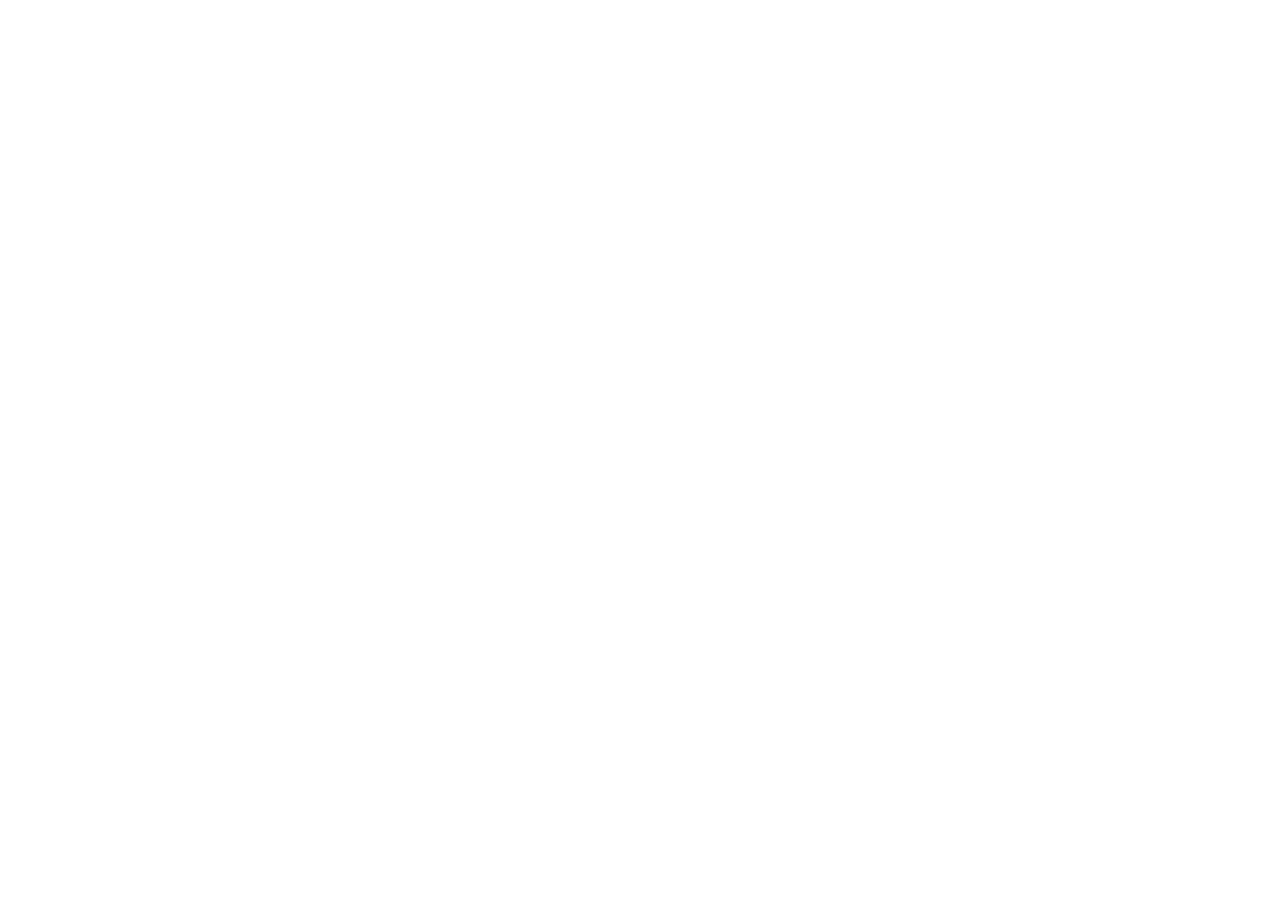
==== info.html @ 932b37b2 "Adicionando los archivos html de la práctica" ====
<!DOCTYPE html>
<html lang="en">
<head>
    <meta charset="UTF-8">
    <meta name="viewport" content="width=device-width, initial-scale=1.0">
    <meta http-equiv="X-UA-Compatible" content="ie=edge">
    <title>Document</title>
</head>
<body>
    
</body>
</html>
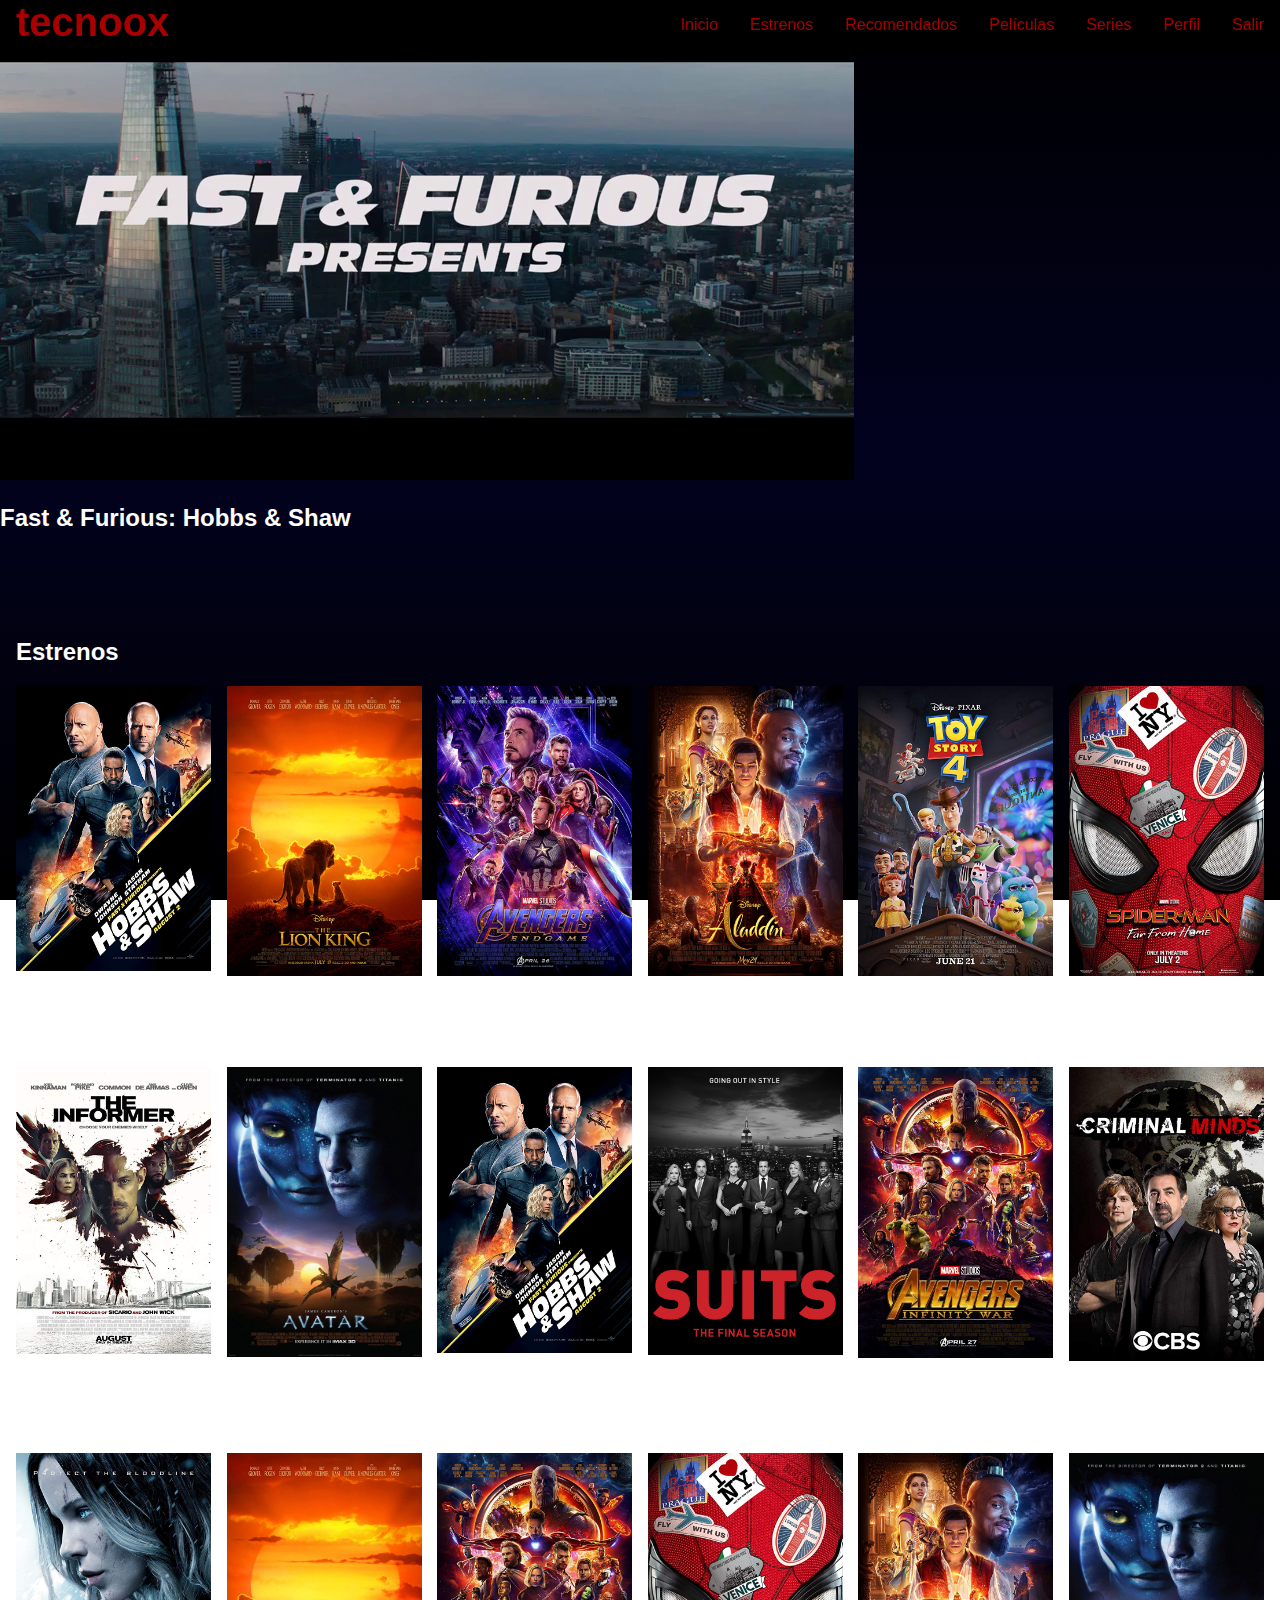
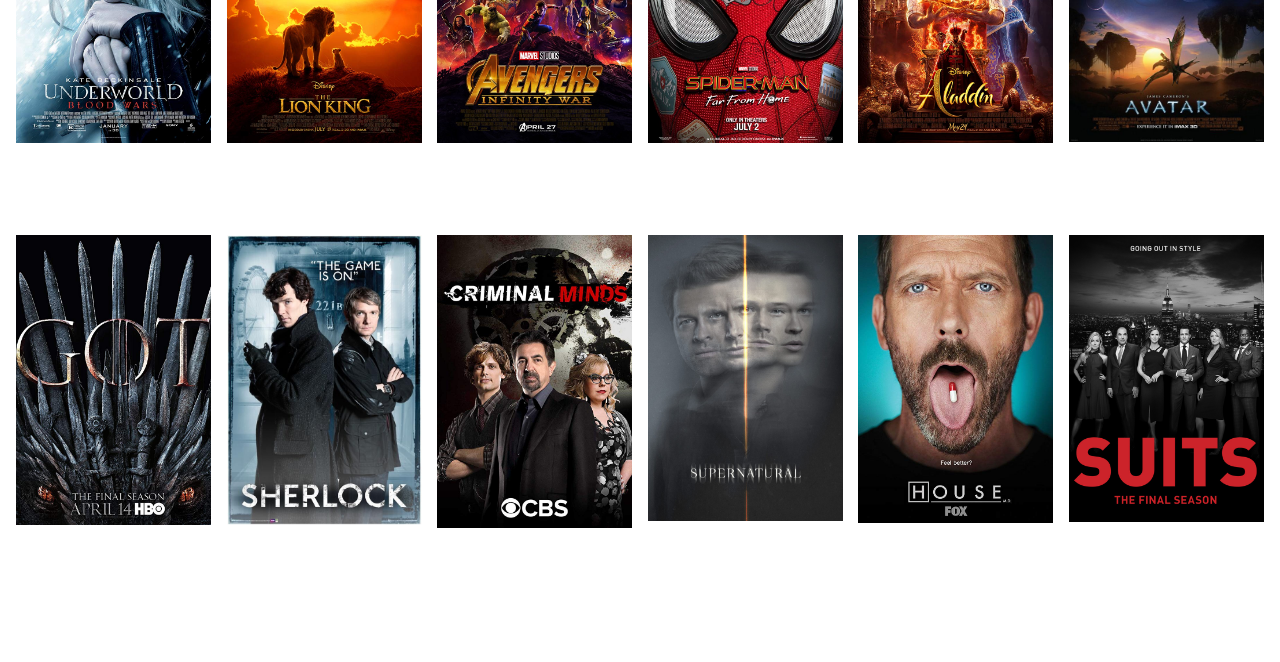
==== commit 3b228a1e: "Información" ====
--- a/info.html
+++ b/info.html
@@ -1,12 +1,697 @@
 <!DOCTYPE html>
 <html lang="en">
-<head>
-    <meta charset="UTF-8">
-    <meta name="viewport" content="width=device-width, initial-scale=1.0">
-    <meta http-equiv="X-UA-Compatible" content="ie=edge">
-    <title>Document</title>
-</head>
-<body>
-    
-</body>
-</html>+  <head>
+    <meta charset="UTF-8" />
+    <meta name="viewport" content="width=device-width, initial-scale=1.0" />
+    <meta http-equiv="X-UA-Compatible" content="ie=edge" />
+    <title>tecnoox</title>
+    <link rel="shortcut icon" href="/imgs/logo-icon.png" />
+    <link rel="stylesheet" href="/css/flaticon.css" />
+    <link rel="stylesheet" href="/css/styles.css" />
+    <link rel="stylesheet" href="css/footer.css" />
+    <link rel="stylesheet" href="css/portal.css" />
+    <link rel="stylesheet" href="css/navbar.css" />
+    <link rel="stylesheet" href="css/info.css" />
+  </head>
+  <body>
+    <div class="info-container">
+      <nav class="navbar">
+        <div class="header-logo">
+          <h1>tecnoox</h1>
+        </div>
+        <ul class="menu-list">
+          <li class="menu-item"><a href="portal.html#inicio">Inicio</a></li>
+          <li class="menu-item"><a href="portal.html#estrenos">Estrenos</a></li>
+          <li class="menu-item">
+            <a href="portal.html#recomendados">Recomendados</a>
+          </li>
+          <li class="menu-item">
+            <a href="portal.html#peliculas">Películas</a>
+          </li>
+          <li class="menu-item"><a href="portal.html#series">Series</a></li>
+          <li class="menu-item"><a href="portal.html#">Perfil</a></li>
+          <li class="menu-item"><a href="index.html">Salir</a></li>
+        </ul>
+      </nav>
+      <header class="info-header" id="inicio">
+        <div class="header-video">
+          <video
+            class="video-background"
+            poster="imgs/video/vlcsnap-2019-07-31-22h33m40s110.png"
+            autoplay
+            muted
+            loop
+          >
+            <source
+              src="videos/Fast & Furious Presents Hobbs & Shaw (2019) - IMDb.mp4"
+              type="video/mp4"
+            />
+            <img
+              src="imgs/video/vlcsnap-2019-07-31-22h33m40s110.png"
+              alt="Video no soportado"
+            />
+            Su navegador no soporta contenido multimedia.
+          </video>
+        </div>
+        <div class="detail-info">
+          <h2 itemprop="name">Fast & Furious: Hobbs & Shaw</h2>
+          <div class="info">
+            <div class="info-year">2019</div>
+            <div class="info-rating">8.5/10</div>
+            <div class="info-people">+16</div>
+            <div class="casting">
+              <ul
+                itemprop="actors"
+                itemscope
+                itemtype="http://schema.org/Person"
+              >
+                <li itemprop="name">Dwayne Johnson</li>
+                <li itemprop="name">Jason Statham</li>
+                <li itemprop="name">Idris Elba</li>
+              </ul>
+            </div>
+            <div class="movie-poster">
+              <img
+                src="imgs/films/fast&furious.jpg"
+                alt="Carátula de la película"
+                itemprop="image"
+              />
+            </div>
+            <div class="actions">
+              <a href="#" class="btn-play">Ver ahora</a>
+            </div>
+          </div>
+        </div>
+      </header>
+
+      <main class="info-main" id="info-main">
+        <div class="grid-container">
+          <section class="estrenos" id="estrenos">
+            <h2 class="title-estrenos">Estrenos</h2>
+            <div class="estreno-container">
+              <div class="estreno-info">
+                <article>
+                  <a href="">
+                    <div class="img">
+                      <img
+                        src="imgs/films/fast&furious.jpg"
+                        alt="Portada Frontend Imposible"
+                      />
+                    </div>
+                    <div class="info">
+                      <div class="title">Fast & Furious: Hobbs & Shaw</div>
+                      <div class="meta">
+                        <span class="rating">6/10</span>
+                        <span class="year">2019</span>
+                      </div>
+                      <div class="sinopsis">
+                        Lawman Luke Hobbs and outcast Deckard Shaw form an
+                        unlikely alliance when a cyber-genetically enhanced
+                        villain threatens the future of humanity.
+                      </div>
+                    </div>
+                  </a>
+                </article>
+              </div>
+              <div class="estreno-info">
+                <article>
+                  <a href="">
+                    <div class="img">
+                      <img
+                        src="imgs/films/The Lion King.jpg"
+                        alt="Portada Frontend Imposible"
+                      />
+                    </div>
+                    <div class="info">
+                      <div class="title">El rey león</div>
+                      <div class="meta">
+                        <span class="rating">7.2/10</span>
+                        <span class="year">2019</span>
+                      </div>
+                      <div class="sinopsis">
+                        After the murder of his father, a young lion prince
+                        flees his kingdom only to learn the true meaning of
+                        responsibility and bravery.
+                      </div>
+                    </div>
+                  </a>
+                </article>
+              </div>
+              <div class="estreno-info">
+                <article>
+                  <a href="">
+                    <div class="img">
+                      <img
+                        src="imgs/films/Avenger End Game.jpg"
+                        alt="Portada Frontend Imposible"
+                      />
+                    </div>
+                    <div class="info">
+                      <div class="title">Frontend Imposible</div>
+                      <div class="meta">
+                        <span class="rating">4.5/5</span>
+                        <span class="year">2017</span>
+                      </div>
+                      <div class="sinopsis">
+                        In eu placerat sapien. Fusce dictum non purus vel
+                        eleifend. Sed imperdiet sem nec ex vulputate
+                        ullamcorper.
+                      </div>
+                    </div>
+                  </a>
+                </article>
+              </div>
+              <div class="estreno-info">
+                <article>
+                  <a href="">
+                    <div class="img">
+                      <img
+                        src="imgs/films/Aladdin.jpg"
+                        alt="Portada Frontend Imposible"
+                      />
+                    </div>
+                    <div class="info">
+                      <div class="title">Frontend Imposible</div>
+                      <div class="meta">
+                        <span class="rating">4.5/5</span>
+                        <span class="year">2017</span>
+                      </div>
+                      <div class="sinopsis">
+                        In eu placerat sapien. Fusce dictum non purus vel
+                        eleifend. Sed imperdiet sem nec ex vulputate
+                        ullamcorper.
+                      </div>
+                    </div>
+                  </a>
+                </article>
+              </div>
+              <div class="estreno-info">
+                <article>
+                  <a href="">
+                    <div class="img">
+                      <img
+                        src="imgs/films/Toy History.jpg"
+                        alt="Portada Frontend Imposible"
+                      />
+                    </div>
+                    <div class="info">
+                      <div class="title">Frontend Imposible</div>
+                      <div class="meta">
+                        <span class="rating">4.5/5</span>
+                        <span class="year">2017</span>
+                      </div>
+                      <div class="sinopsis">
+                        In eu placerat sapien. Fusce dictum non purus vel
+                        eleifend. Sed imperdiet sem nec ex vulputate
+                        ullamcorper.
+                      </div>
+                    </div>
+                  </a>
+                </article>
+              </div>
+              <div class="estreno-info">
+                <article>
+                  <a href="">
+                    <div class="img">
+                      <img
+                        src="imgs/films/spider-man.jpg"
+                        alt="Portada Frontend Imposible"
+                      />
+                    </div>
+                    <div class="info">
+                      <div class="title">Frontend Imposible</div>
+                      <div class="meta">
+                        <span class="rating">4.5/5</span>
+                        <span class="year">2017</span>
+                      </div>
+                      <div class="sinopsis">
+                        In eu placerat sapien. Fusce dictum non purus vel
+                        eleifend. Sed imperdiet sem nec ex vulputate
+                        ullamcorper.
+                      </div>
+                    </div>
+                  </a>
+                </article>
+              </div>
+            </div>
+          </section>
+          <section class="recomendados" id="recomendados">
+            <h2 class="title-estrenos">Recomendados</h2>
+            <div class="recomendados-container">
+              <div class="recomendados-info">
+                <article>
+                  <a href="">
+                    <div class="img">
+                      <img
+                        src="imgs/films/The informer.jpg"
+                        alt="Portada Frontend Imposible"
+                      />
+                    </div>
+                    <div class="info">
+                      <div class="title">Frontend Imposible</div>
+                      <div class="meta">
+                        <span class="rating">4.5/5</span>
+                        <span class="year">2017</span>
+                      </div>
+                      <div class="sinopsis">
+                        In eu placerat sapien. Fusce dictum non purus vel
+                        eleifend. Sed imperdiet sem nec ex vulputate
+                        ullamcorper.
+                      </div>
+                    </div>
+                  </a>
+                </article>
+              </div>
+              <div class="recomendados-info">
+                <article>
+                  <a href="">
+                    <div class="img">
+                      <img
+                        src="imgs/films/Avatar.jpg"
+                        alt="Portada Frontend Imposible"
+                      />
+                    </div>
+                    <div class="info">
+                      <div class="title">Frontend Imposible</div>
+                      <div class="meta">
+                        <span class="rating">4.5/5</span>
+                        <span class="year">2017</span>
+                      </div>
+                      <div class="sinopsis">
+                        In eu placerat sapien. Fusce dictum non purus vel
+                        eleifend. Sed imperdiet sem nec ex vulputate
+                        ullamcorper.
+                      </div>
+                    </div>
+                  </a>
+                </article>
+              </div>
+              <div class="recomendados-info">
+                <article>
+                  <a href="">
+                    <div class="img">
+                      <img
+                        src="imgs/films/fast&furious.jpg"
+                        alt="Portada Frontend Imposible"
+                      />
+                    </div>
+                    <div class="info">
+                      <div class="title">Frontend Imposible</div>
+                      <div class="meta">
+                        <span class="rating">4.5/5</span>
+                        <span class="year">2017</span>
+                      </div>
+                      <div class="sinopsis">
+                        In eu placerat sapien. Fusce dictum non purus vel
+                        eleifend. Sed imperdiet sem nec ex vulputate
+                        ullamcorper.
+                      </div>
+                    </div>
+                  </a>
+                </article>
+              </div>
+              <div class="recomendados-info">
+                <article>
+                  <a href="">
+                    <div class="img">
+                      <img
+                        src="imgs/series/Suits.jpg"
+                        alt="Portada Frontend Imposible"
+                      />
+                    </div>
+                    <div class="info">
+                      <div class="title">Frontend Imposible</div>
+                      <div class="meta">
+                        <span class="rating">4.5/5</span>
+                        <span class="year">2017</span>
+                      </div>
+                      <div class="sinopsis">
+                        In eu placerat sapien. Fusce dictum non purus vel
+                        eleifend. Sed imperdiet sem nec ex vulputate
+                        ullamcorper.
+                      </div>
+                    </div>
+                  </a>
+                </article>
+              </div>
+              <div class="recomendados-info">
+                <article>
+                  <a href="">
+                    <div class="img">
+                      <img
+                        src="imgs/films/Avengers.jpg"
+                        alt="Portada Frontend Imposible"
+                      />
+                    </div>
+                    <div class="info">
+                      <div class="title">Frontend Imposible</div>
+                      <div class="meta">
+                        <span class="rating">4.5/5</span>
+                        <span class="year">2017</span>
+                      </div>
+                      <div class="sinopsis">
+                        In eu placerat sapien. Fusce dictum non purus vel
+                        eleifend. Sed imperdiet sem nec ex vulputate
+                        ullamcorper.
+                      </div>
+                    </div>
+                  </a>
+                </article>
+              </div>
+              <div class="recomendados-info">
+                <article>
+                  <a href="">
+                    <div class="img">
+                      <img
+                        src="imgs/series/Criminal minds.jpg"
+                        alt="Portada Frontend Imposible"
+                      />
+                    </div>
+                    <div class="info">
+                      <div class="title">Frontend Imposible</div>
+                      <div class="meta">
+                        <span class="rating">4.5/5</span>
+                        <span class="year">2017</span>
+                      </div>
+                      <div class="sinopsis">
+                        In eu placerat sapien. Fusce dictum non purus vel
+                        eleifend. Sed imperdiet sem nec ex vulputate
+                        ullamcorper.
+                      </div>
+                    </div>
+                  </a>
+                </article>
+              </div>
+            </div>
+          </section>
+          <section class="peliculas" id="peliculas">
+            <h2 class="title-estrenos">Películas</h2>
+            <div class="peliculas-container">
+              <div class="peliculas-info">
+                <article>
+                  <a href="">
+                    <div class="img">
+                      <img
+                        src="imgs/films/Underworld.jpg"
+                        alt="Portada Frontend Imposible"
+                      />
+                    </div>
+                    <div class="info">
+                      <div class="title">Frontend Imposible</div>
+                      <div class="meta">
+                        <span class="rating">4.5/5</span>
+                        <span class="year">2017</span>
+                      </div>
+                      <div class="sinopsis">
+                        In eu placerat sapien. Fusce dictum non purus vel
+                        eleifend. Sed imperdiet sem nec ex vulputate
+                        ullamcorper.
+                      </div>
+                    </div>
+                  </a>
+                </article>
+              </div>
+              <div class="peliculas-info">
+                <article>
+                  <a href="">
+                    <div class="img">
+                      <img
+                        src="imgs/films/The Lion King.jpg"
+                        alt="Portada Frontend Imposible"
+                      />
+                    </div>
+                    <div class="info">
+                      <div class="title">Frontend Imposible</div>
+                      <div class="meta">
+                        <span class="rating">4.5/5</span>
+                        <span class="year">2017</span>
+                      </div>
+                      <div class="sinopsis">
+                        In eu placerat sapien. Fusce dictum non purus vel
+                        eleifend. Sed imperdiet sem nec ex vulputate
+                        ullamcorper.
+                      </div>
+                    </div>
+                  </a>
+                </article>
+              </div>
+              <div class="peliculas-info">
+                <article>
+                  <a href="">
+                    <div class="img">
+                      <img
+                        src="imgs/films/Avengers.jpg"
+                        alt="Portada Frontend Imposible"
+                      />
+                    </div>
+                    <div class="info">
+                      <div class="title">Frontend Imposible</div>
+                      <div class="meta">
+                        <span class="rating">4.5/5</span>
+                        <span class="year">2017</span>
+                      </div>
+                      <div class="sinopsis">
+                        In eu placerat sapien. Fusce dictum non purus vel
+                        eleifend. Sed imperdiet sem nec ex vulputate
+                        ullamcorper.
+                      </div>
+                    </div>
+                  </a>
+                </article>
+              </div>
+              <div class="peliculas-info">
+                <article>
+                  <a href="">
+                    <div class="img">
+                      <img
+                        src="imgs/films/spider-man.jpg"
+                        alt="Portada Frontend Imposible"
+                      />
+                    </div>
+                    <div class="info">
+                      <div class="title">Frontend Imposible</div>
+                      <div class="meta">
+                        <span class="rating">4.5/5</span>
+                        <span class="year">2017</span>
+                      </div>
+                      <div class="sinopsis">
+                        In eu placerat sapien. Fusce dictum non purus vel
+                        eleifend. Sed imperdiet sem nec ex vulputate
+                        ullamcorper.
+                      </div>
+                    </div>
+                  </a>
+                </article>
+              </div>
+              <div class="peliculas-info">
+                <article>
+                  <a href="">
+                    <div class="img">
+                      <img
+                        src="imgs/films/Aladdin.jpg"
+                        alt="Portada Frontend Imposible"
+                      />
+                    </div>
+                    <div class="info">
+                      <div class="title">Frontend Imposible</div>
+                      <div class="meta">
+                        <span class="rating">4.5/5</span>
+                        <span class="year">2017</span>
+                      </div>
+                      <div class="sinopsis">
+                        In eu placerat sapien. Fusce dictum non purus vel
+                        eleifend. Sed imperdiet sem nec ex vulputate
+                        ullamcorper.
+                      </div>
+                    </div>
+                  </a>
+                </article>
+              </div>
+              <div class="peliculas-info">
+                <article>
+                  <a href="">
+                    <div class="img">
+                      <img
+                        src="imgs/films/Avatar.jpg"
+                        alt="Portada Frontend Imposible"
+                      />
+                    </div>
+                    <div class="info">
+                      <div class="title">Frontend Imposible</div>
+                      <div class="meta">
+                        <span class="rating">4.5/5</span>
+                        <span class="year">2017</span>
+                      </div>
+                      <div class="sinopsis">
+                        In eu placerat sapien. Fusce dictum non purus vel
+                        eleifend. Sed imperdiet sem nec ex vulputate
+                        ullamcorper.
+                      </div>
+                    </div>
+                  </a>
+                </article>
+              </div>
+            </div>
+          </section>
+          <section class="series" id="series">
+            <h2 class="title-estrenos">Series</h2>
+            <div class="series-container">
+              <div class="series-info">
+                <article>
+                  <a href="">
+                    <div class="img">
+                      <img
+                        src="imgs/series/GOT.jpg"
+                        alt="Portada Frontend Imposible"
+                      />
+                    </div>
+                    <div class="info">
+                      <div class="title">Frontend Imposible</div>
+                      <div class="meta">
+                        <span class="rating">4.5/5</span>
+                        <span class="year">2017</span>
+                      </div>
+                      <div class="sinopsis">
+                        In eu placerat sapien. Fusce dictum non purus vel
+                        eleifend. Sed imperdiet sem nec ex vulputate
+                        ullamcorper.
+                      </div>
+                    </div>
+                  </a>
+                </article>
+              </div>
+              <div class="series-info">
+                <article>
+                  <a href="">
+                    <div class="img">
+                      <img
+                        src="imgs/series/Sherlock.jpg"
+                        alt="Portada Frontend Imposible"
+                      />
+                    </div>
+                    <div class="info">
+                      <div class="title">Frontend Imposible</div>
+                      <div class="meta">
+                        <span class="rating">4.5/5</span>
+                        <span class="year">2017</span>
+                      </div>
+                      <div class="sinopsis">
+                        In eu placerat sapien. Fusce dictum non purus vel
+                        eleifend. Sed imperdiet sem nec ex vulputate
+                        ullamcorper.
+                      </div>
+                    </div>
+                  </a>
+                </article>
+              </div>
+              <div class="series-info">
+                <article>
+                  <a href="">
+                    <div class="img">
+                      <img
+                        src="imgs/series/Criminal minds.jpg"
+                        alt="Portada Frontend Imposible"
+                      />
+                    </div>
+                    <div class="info">
+                      <div class="title">Frontend Imposible</div>
+                      <div class="meta">
+                        <span class="rating">4.5/5</span>
+                        <span class="year">2017</span>
+                      </div>
+                      <div class="sinopsis">
+                        In eu placerat sapien. Fusce dictum non purus vel
+                        eleifend. Sed imperdiet sem nec ex vulputate
+                        ullamcorper.
+                      </div>
+                    </div>
+                  </a>
+                </article>
+              </div>
+              <div class="series-info">
+                <article>
+                  <a href="">
+                    <div class="img">
+                      <img
+                        src="imgs/series/Supernatural.jpg"
+                        alt="Portada Frontend Imposible"
+                      />
+                    </div>
+                    <div class="info">
+                      <div class="title">Frontend Imposible</div>
+                      <div class="meta">
+                        <span class="rating">4.5/5</span>
+                        <span class="year">2017</span>
+                      </div>
+                      <div class="sinopsis">
+                        In eu placerat sapien. Fusce dictum non purus vel
+                        eleifend. Sed imperdiet sem nec ex vulputate
+                        ullamcorper.
+                      </div>
+                    </div>
+                  </a>
+                </article>
+              </div>
+              <div class="series-info">
+                <article>
+                  <a href="">
+                    <div class="img">
+                      <img
+                        src="imgs/series/house.jpg"
+                        alt="Portada Frontend Imposible"
+                      />
+                    </div>
+                    <div class="info">
+                      <div class="title">Frontend Imposible</div>
+                      <div class="meta">
+                        <span class="rating">4.5/5</span>
+                        <span class="year">2017</span>
+                      </div>
+                      <div class="sinopsis">
+                        In eu placerat sapien. Fusce dictum non purus vel
+                        eleifend. Sed imperdiet sem nec ex vulputate
+                        ullamcorper.
+                      </div>
+                    </div>
+                  </a>
+                </article>
+              </div>
+              <div class="series-info">
+                <article>
+                  <a href="">
+                    <div class="img">
+                      <img
+                        src="imgs/series/Suits.jpg"
+                        alt="Portada Frontend Imposible"
+                      />
+                    </div>
+                    <div class="info">
+                      <div class="title">Frontend Imposible</div>
+                      <div class="meta">
+                        <span class="rating">4.5/5</span>
+                        <span class="year">2017</span>
+                      </div>
+                      <div class="sinopsis">
+                        In eu placerat sapien. Fusce dictum non purus vel
+                        eleifend. Sed imperdiet sem nec ex vulputate
+                        ullamcorper.
+                      </div>
+                    </div>
+                  </a>
+                </article>
+              </div>
+            </div>
+          </section>
+        </div>
+      </main>
+
+      <footer class="portal-footer">
+        <ul class="footer-links">
+          <li><a href="#">Términos de las tarjetas de regalo </a></li>
+          <li><a href="#">Términos de uso</a></li>
+          <li><a href="#">Declaración de privacidad</a></li>
+        </ul>
+      </footer>
+    </div>
+  </body>
+</html>
--- a/css/flaticon.css
+++ b/css/flaticon.css
@@ -0,0 +1,35 @@
+	/*
+  	Flaticon icon font: Flaticon
+  	Creation date: 16/06/2019 20:38
+  	*/
+
+@font-face {
+  font-family: "Flaticon";
+  src: url("../fonts/Flaticon.eot");
+  src: url("../fonts/Flaticon.eot?#iefix") format("embedded-opentype"),
+       url("../fonts/Flaticon.woff2") format("woff2"),
+       url("../fonts/Flaticon.woff") format("woff"),
+       url("../fonts/Flaticon.ttf") format("truetype"),
+       url("../fonts/Flaticon.svg#Flaticon") format("svg");
+  font-weight: normal;
+  font-style: normal;
+}
+
+@media screen and (-webkit-min-device-pixel-ratio:0) {
+  @font-face {
+    font-family: "Flaticon";
+    src: url("./Flaticon.svg#Flaticon") format("svg");
+  }
+}
+
+[class^="flaticon-"]:before, [class*=" flaticon-"]:before,
+[class^="flaticon-"]:after, [class*=" flaticon-"]:after {   
+  font-family: Flaticon;
+        font-size: 20px;
+font-style: normal;
+margin-left: 20px;
+}
+
+.flaticon-facebook:before { content: "\f100"; }
+.flaticon-twitter:before { content: "\f101"; }
+.flaticon-linkedin:before { content: "\f102"; }--- a/css/styles.css
+++ b/css/styles.css
@@ -0,0 +1,43 @@
+*, *:after, *:before {
+    box-sizing: border-box;
+}
+
+:root {
+    --font-size: 16px;
+    --bg-color: #222222;
+    --id-color: rgb(168, 0, 0);
+    --text-color: white;
+    --border-radius: 5px;
+}
+
+body {
+    margin: 0;
+    padding: 0;
+    font-family: Arial, Helvetica, sans-serif;
+    font-size: var(--font-size);
+    font-weight: 400;
+    color: var(--text-color);
+    background: fixed linear-gradient(to bottom, #000000, #02021f, #000000);
+}
+
+a {
+    color: var(--id-color);
+    text-decoration: none;
+    text-decoration: 
+}
+
+a:hover{
+    text-decoration:underline; 
+}
+
+h1 {
+    text-align: center;
+    font-weight: 700;
+    font-size: 2.5rem;
+    margin: 2rem;
+    color: var(--id-color);
+}
+
+img {
+    max-width: 100%;
+}--- a/css/footer.css
+++ b/css/footer.css
@@ -0,0 +1,26 @@
+.login-footer {
+  color: var(--id-color);
+  padding: 0 1rem 0 1rem;
+}
+
+.login-footer a,
+.portal-footer a {
+  color: white;
+  text-decoration: none;
+}
+
+.link-list li {
+  margin: 0.75rem;
+}
+
+.footer-links {
+  display: flex;
+  flex: 0 1 100vh;
+  list-style: none;
+  justify-content: space-evenly;
+  padding: 0;
+}
+
+.portal-footer {
+  padding: 2rem;
+}
--- a/css/portal.css
+++ b/css/portal.css
@@ -0,0 +1,89 @@
+.portal-container {
+  display: flex;
+  flex-direction: column;
+  height: 100vh;
+}
+
+.portal-header {
+  flex: 1 1 15%;
+  display: flex;
+  justify-content: left;
+  padding: 25px;
+}
+
+.portal-main {
+  flex: 0 1 75%;
+}
+
+.portal-footer {
+  flex: 0 1 10%;
+}
+
+.grid-container {
+  display: grid;
+  grid-template-columns: 1fr;
+  grid-gap: 20px;
+  padding: 1rem;
+}
+
+.estrenos {
+  padding-top: 50px;
+}
+
+.estreno-container,
+.recomendados-container,
+.peliculas-container,
+.series-container {
+  display: grid;
+  grid-template-columns: repeat(6, 1fr);
+  grid-gap: 15px;
+}
+
+.estreno-info,
+.recomendados-info,
+.peliculas-info,
+.series-info {
+  display: flex;
+  flex-direction: column;
+  position: relative;
+  min-height: 200px;
+  width: 100%;
+  overflow: hidden;
+}
+
+.info {
+  position: absolute;
+  bottom: 0;
+  padding: 1rem;
+  background: rgba(0, 0, 0, 0.7);
+  color: white;
+}
+
+.info .title {
+  font-weight: bold;
+  font-size: 1.2rem;
+  margin-bottom: 0.4rem;
+}
+
+.info .meta {
+  display: flex;
+  justify-content: space-between;
+}
+
+.info .sinopsis {
+  margin-top: 0.4rem;
+}
+
+.info {
+  opacity: 0;
+  transition: all ease-in 0.3s;
+  transform: translateY(100%);
+}
+
+.estreno-info a:hover .info,
+.recomendados-info a:hover .info,
+.peliculas-info a:hover .info,
+.series-info a:hover .info {
+  opacity: 1;
+  transform: translateY(0%);
+}
--- a/css/navbar.css
+++ b/css/navbar.css
@@ -0,0 +1,79 @@
+.navbar{
+    background-color: rgba(0, 0, 0, 0.90);
+    width: 100%;
+    position: fixed;
+    top: 0;  
+    z-index: 1;
+    display: flex;
+}
+
+.menu-list {
+    list-style-type: none;
+    flex: 1 100%;
+    display: flex; 
+    justify-content: flex-end;
+    margin: 0;
+    padding-left: 0;
+}
+
+.menu-item > a {
+    text-decoration: none;
+    color: var(--id-color);
+    padding: 1rem;
+    display: block;
+    transition: all 300ms ease-in;
+}
+
+.navbar h1 {
+    margin: 0 0 0 1rem;
+}
+
+.menu-item > a:hover {
+    color: azure;
+    background-color: #222222;
+}
+
+.logo {
+    font-family: Arial, Helvetica, sans-serif;
+    align-self: center;
+    margin-left: 1rem;
+    flex-shrink: 0;
+    flex-grow: 1;
+    flex: 150px;
+}
+
+
+
+@media all and (max-width: 768px){
+    .navbar{
+        width: 30vh;
+    }
+
+    .menu-list {
+        display: none; 
+        flex-direction: column;
+        margin-top: 51px;
+        height: 100vh; 
+        justify-content: flex-start;
+        background-color: var(--dark-color);
+        padding-left: 0;
+    }
+
+    .menu-list a {
+        color: var(--clear-color);
+
+    }
+
+    .navbar .logo {
+        position: fixed;
+        top: 0;
+        left: 0 ;
+        width: 100%;
+        text-align: center;
+        background-color: white;
+        height: 51px;
+        line-height: 51px;
+        font-size: 1.5em;
+        margin: 0;
+    } 
+}--- a/css/info.css
+++ b/css/info.css
@@ -0,0 +1,20 @@
+/* .info-header {
+  display: flex;
+  flex-direction: column;
+}  */
+
+.background-video {
+    top: var(--header-height);
+    right: 0;
+    left: 0;
+    height: 50vh;
+    overflow: hidden;
+    width: 100%;
+    z-index: -1;
+}
+
+
+.header-video {
+  width: 100%;
+  overflow: hidden;
+}
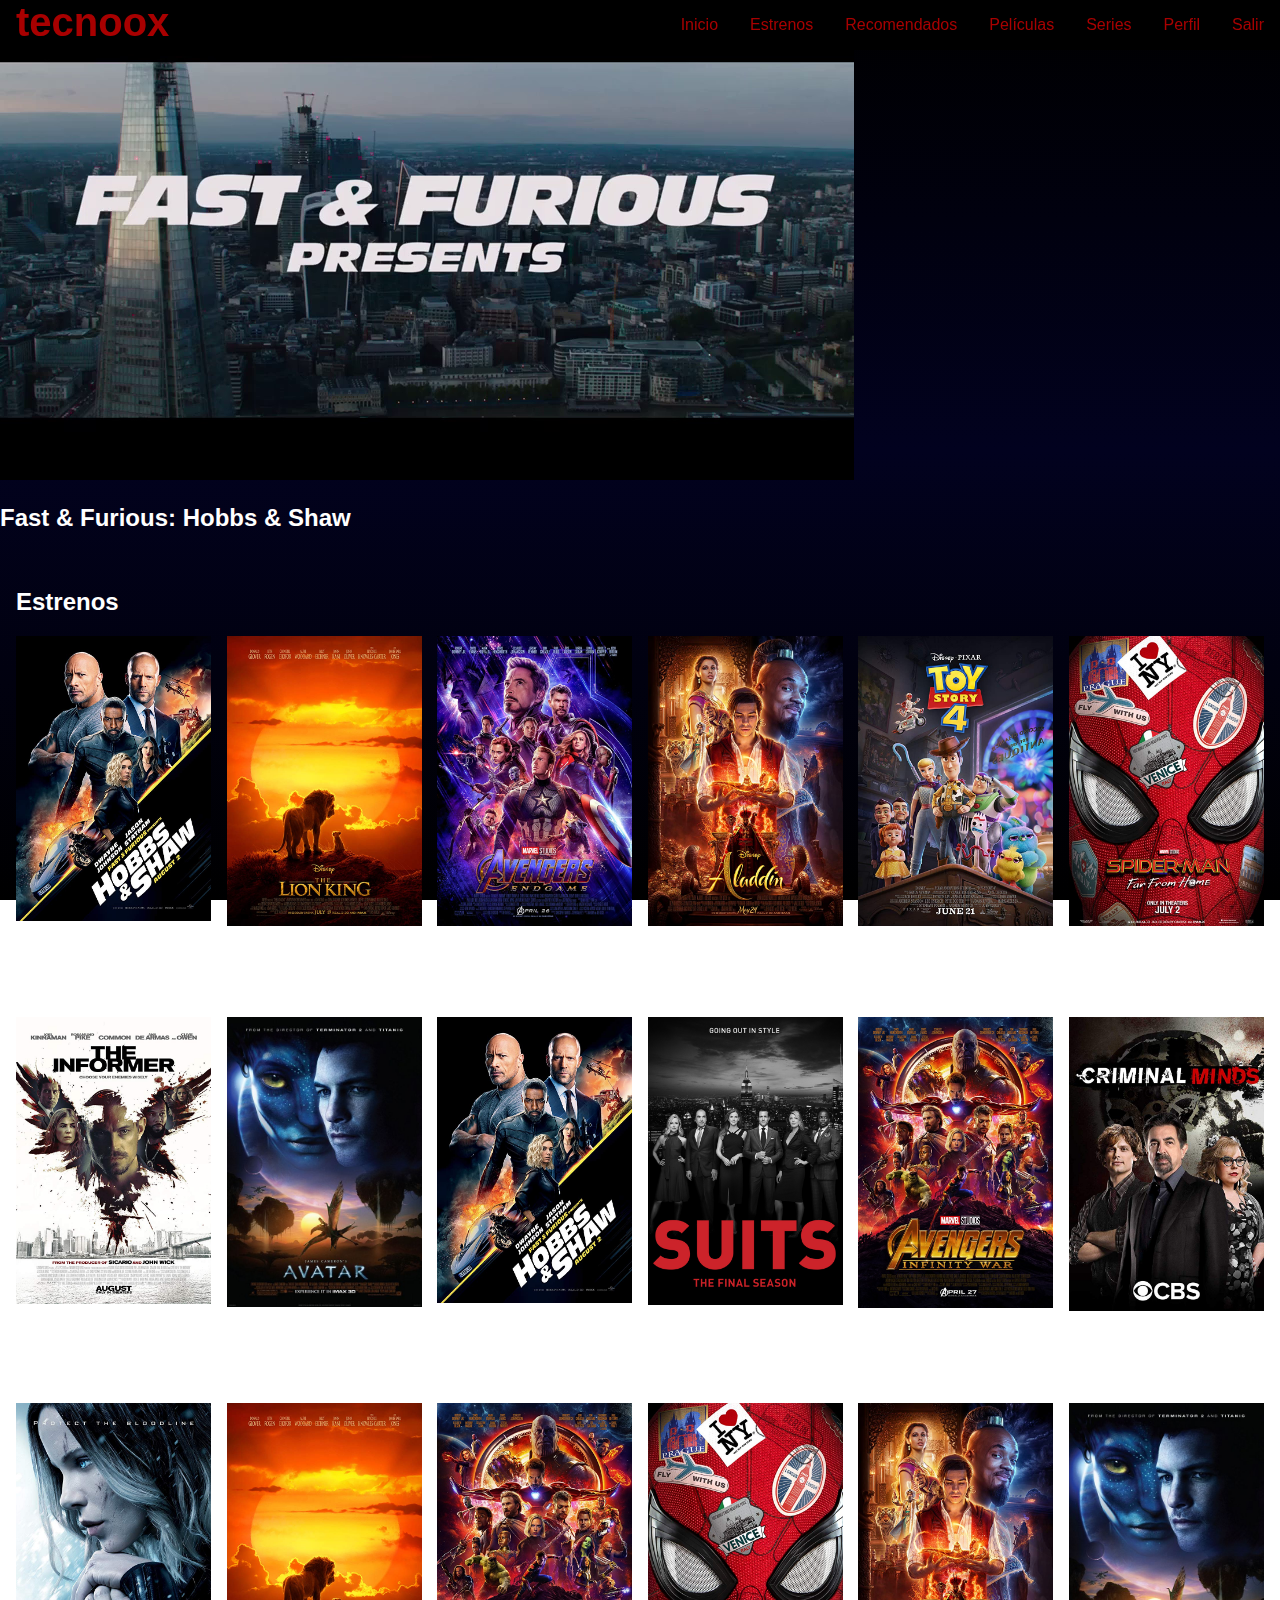
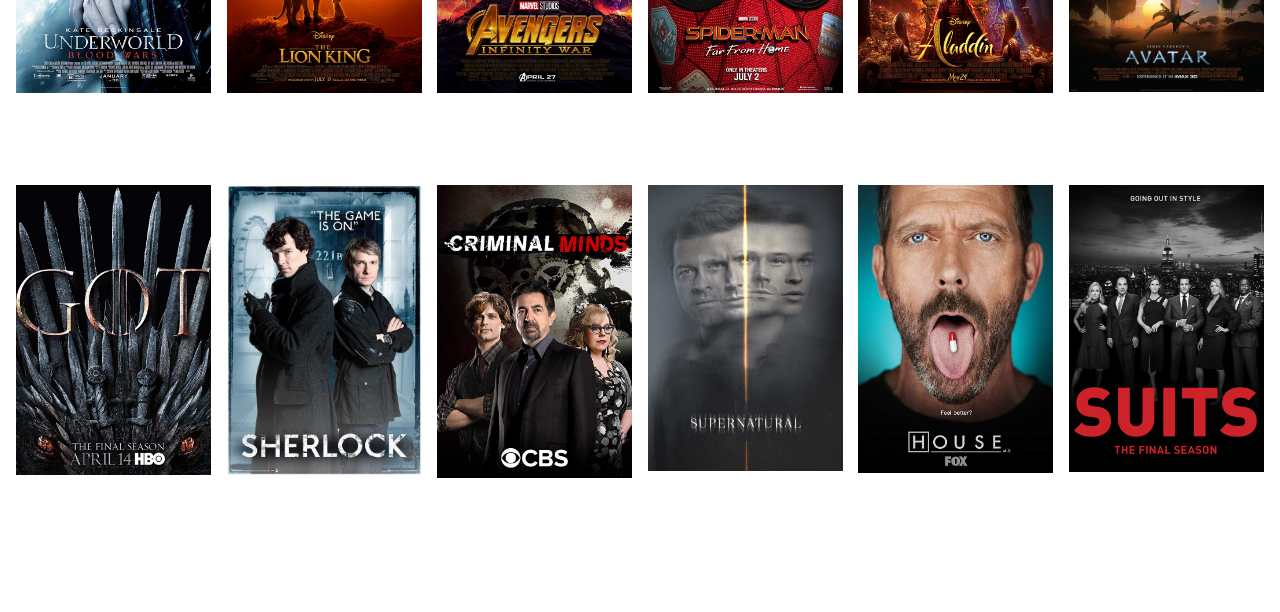
==== commit 4efcb6b0: "Actualizando los enlaces de portal y de info" ====
--- a/info.html
+++ b/info.html
@@ -20,17 +20,17 @@
           <h1>tecnoox</h1>
         </div>
         <ul class="menu-list">
-          <li class="menu-item"><a href="portal.html#inicio">Inicio</a></li>
-          <li class="menu-item"><a href="portal.html#estrenos">Estrenos</a></li>
+          <li class="menu-item"><a href="./portal.html#inicio">Inicio</a></li>
+          <li class="menu-item"><a href="./portal.html#estrenos">Estrenos</a></li>
           <li class="menu-item">
             <a href="portal.html#recomendados">Recomendados</a>
           </li>
           <li class="menu-item">
             <a href="portal.html#peliculas">Películas</a>
           </li>
-          <li class="menu-item"><a href="portal.html#series">Series</a></li>
-          <li class="menu-item"><a href="portal.html#">Perfil</a></li>
-          <li class="menu-item"><a href="index.html">Salir</a></li>
+          <li class="menu-item"><a href="./portal.html#series">Series</a></li>
+          <li class="menu-item"><a href="">Perfil</a></li>
+          <li class="menu-item"><a href="./index.html">Salir</a></li>
         </ul>
       </nav>
       <header class="info-header" id="inicio">
--- a/css/portal.css
+++ b/css/portal.css
@@ -24,10 +24,6 @@
   grid-template-columns: 1fr;
   grid-gap: 20px;
   padding: 1rem;
-}
-
-.estrenos {
-  padding-top: 50px;
 }
 
 .estreno-container,
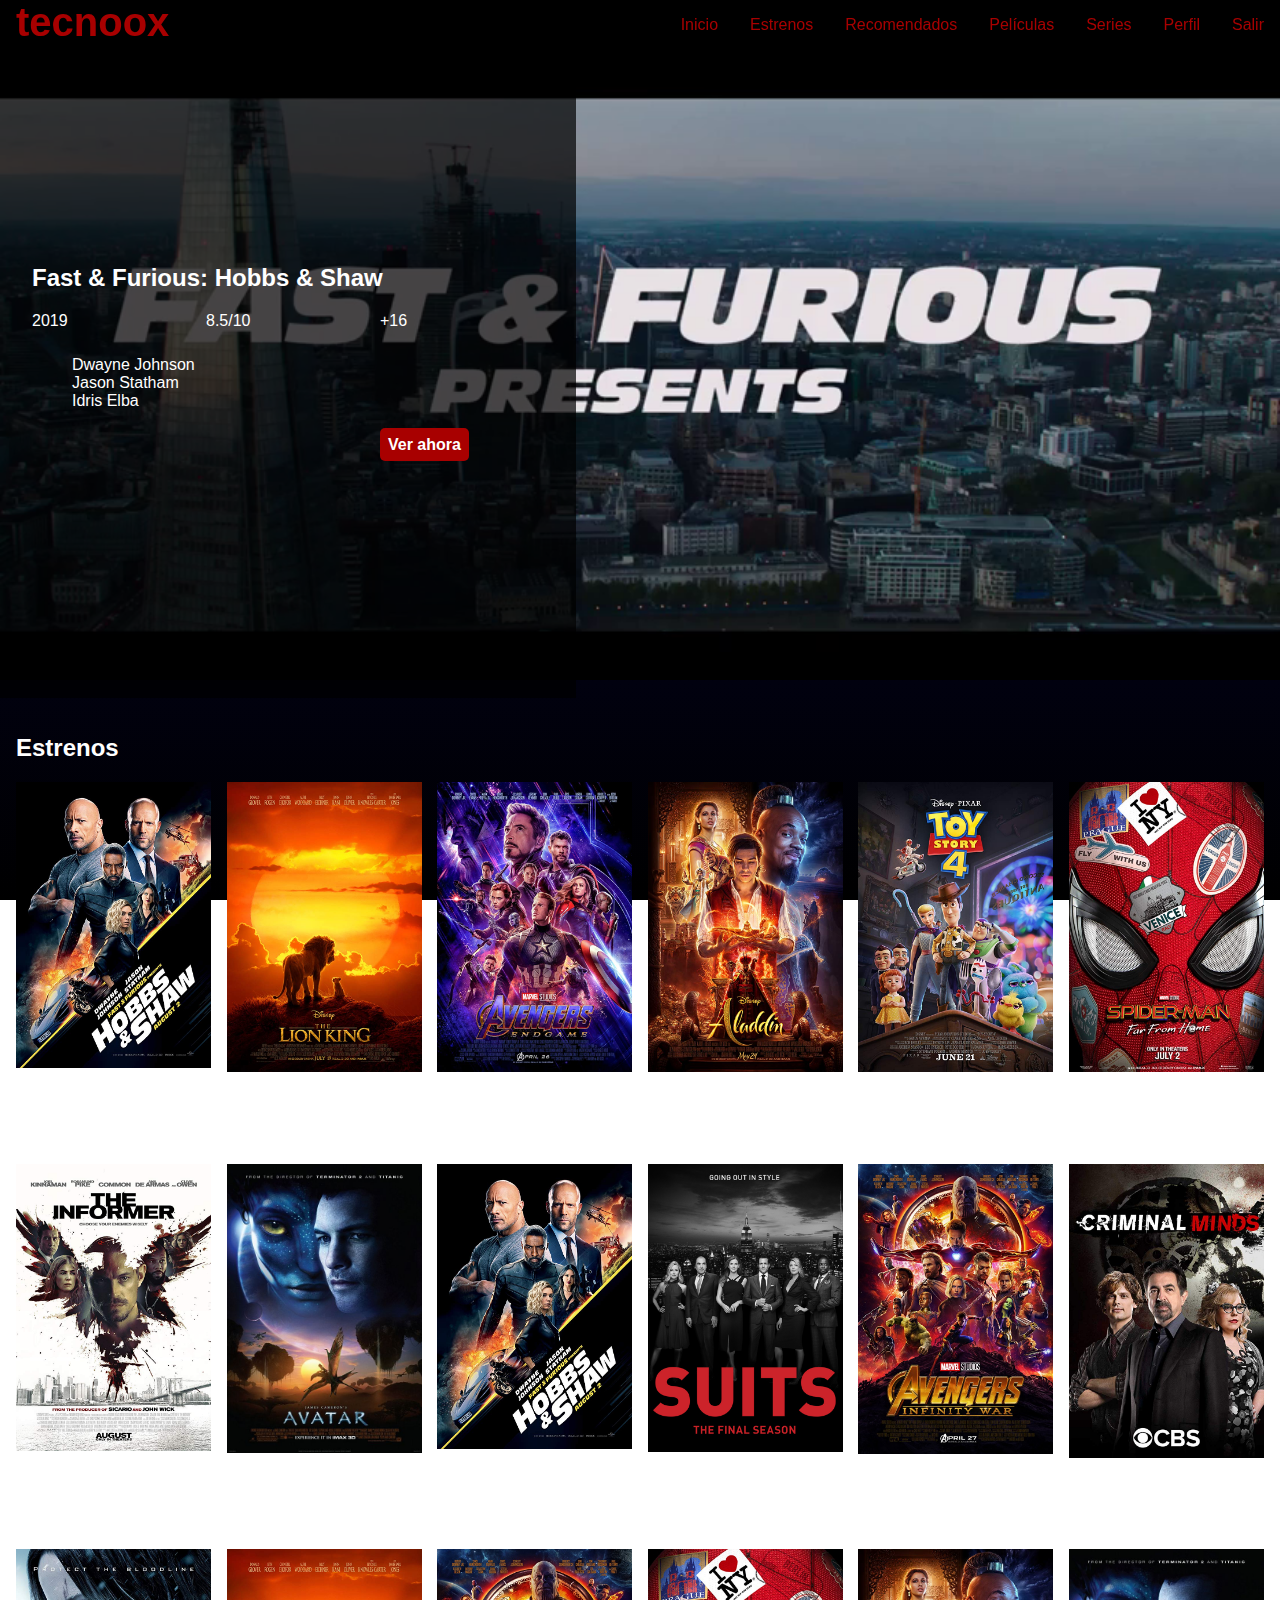
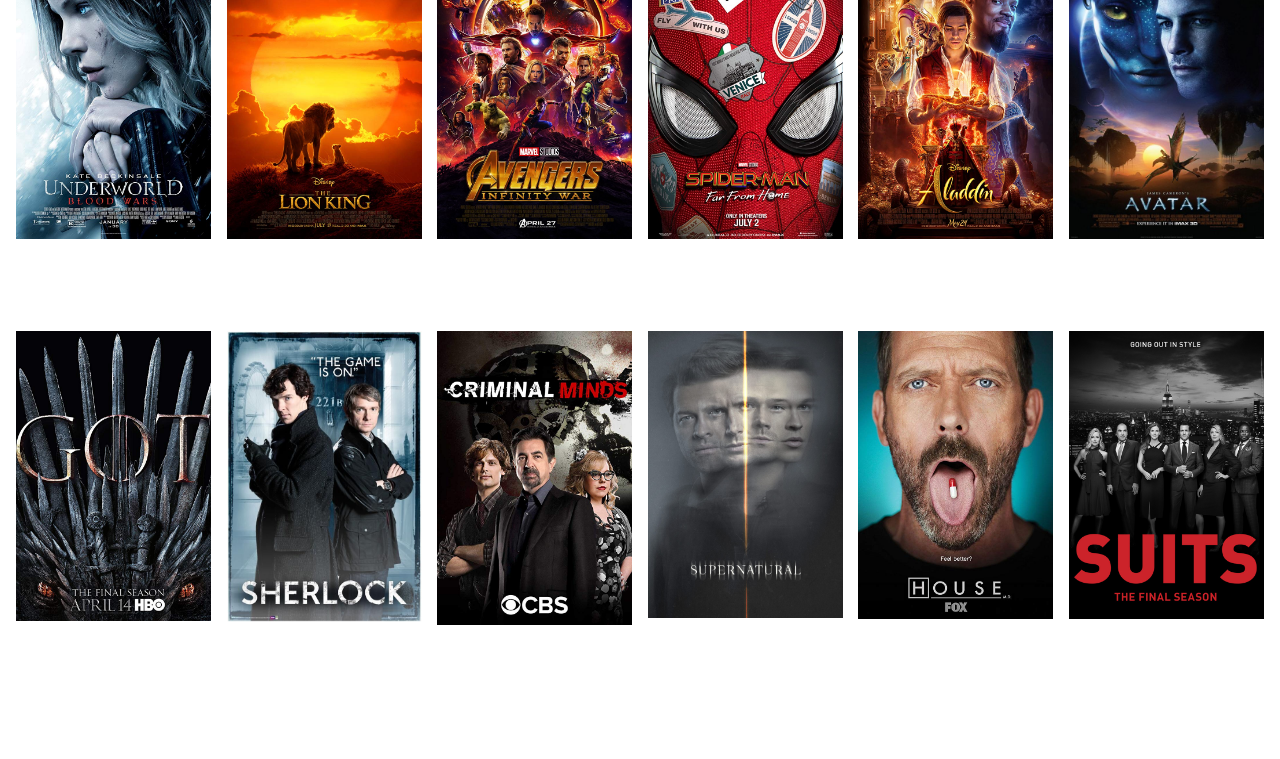
==== commit ec358f8e: "Actualización de la pagina de detalles" ====
--- a/info.html
+++ b/info.html
@@ -55,7 +55,7 @@
         </div>
         <div class="detail-info">
           <h2 itemprop="name">Fast & Furious: Hobbs & Shaw</h2>
-          <div class="info">
+          <div class="info-media">
             <div class="info-year">2019</div>
             <div class="info-rating">8.5/10</div>
             <div class="info-people">+16</div>
@@ -70,15 +70,8 @@
                 <li itemprop="name">Idris Elba</li>
               </ul>
             </div>
-            <div class="movie-poster">
-              <img
-                src="imgs/films/fast&furious.jpg"
-                alt="Carátula de la película"
-                itemprop="image"
-              />
-            </div>
             <div class="actions">
-              <a href="#" class="btn-play">Ver ahora</a>
+              <a href="#" class="btn-play" value="Iniciar sesión">Ver ahora</a>
             </div>
           </div>
         </div>
--- a/css/info.css
+++ b/css/info.css
@@ -1,20 +1,73 @@
-/* .info-header {
+.info-header {
   display: flex;
   flex-direction: column;
-}  */
+}
 
-.background-video {
-    top: var(--header-height);
+.header-video {
+    position: absolute;
+    top: 50px;
     right: 0;
     left: 0;
-    height: 50vh;
+    height: 70vh;
     overflow: hidden;
     width: 100%;
-    z-index: -1;
+    z-index: -1; 
 }
 
+.video-background {
+  position: absolute;
+  top: 50%;
+  left: 50%;
+  transform: translateX(-50%) translateY(-50%);
+  min-height: 100%;
+  min-width: 100%;
+  width: auto;
+  height: auto; 
+}
 
-.header-video {
+.detail-info {
+  padding: 0;
+  margin: 0;
+  padding: 2rem;
+  height: 77.6vh;
+  width: 64vh;
+  display: flex;
+  flex-direction: column;
+  justify-content: center;
+  background: rgba(0, 0, 0, 0.7);
+  color: white;
+}
+
+.info-media {
+  display: grid;
+  grid-template-columns: repeat(3, 1fr);
+  grid-gap: 10px;
+}
+
+.casting {
+  grid-column: 1/-1;
+  justify-content: start;
+}
+
+.casting > ul {
+  list-style: none;
+}
+
+.actions {
+  grid-column: 3;
+  grid-row: 3;
+}
+
+.actions .btn-play {
   width: 100%;
-  overflow: hidden;
+  height: 3rem;
+  padding: 0.5rem;
+  margin-top: 1rem;
+  margin-bottom: 1rem;
+  border-radius: var(--border-radius);
+  border: 0;
+  font-size: 1rem;
+  font-weight: bold;
+  color: white;
+  background: var(--id-color);
 }
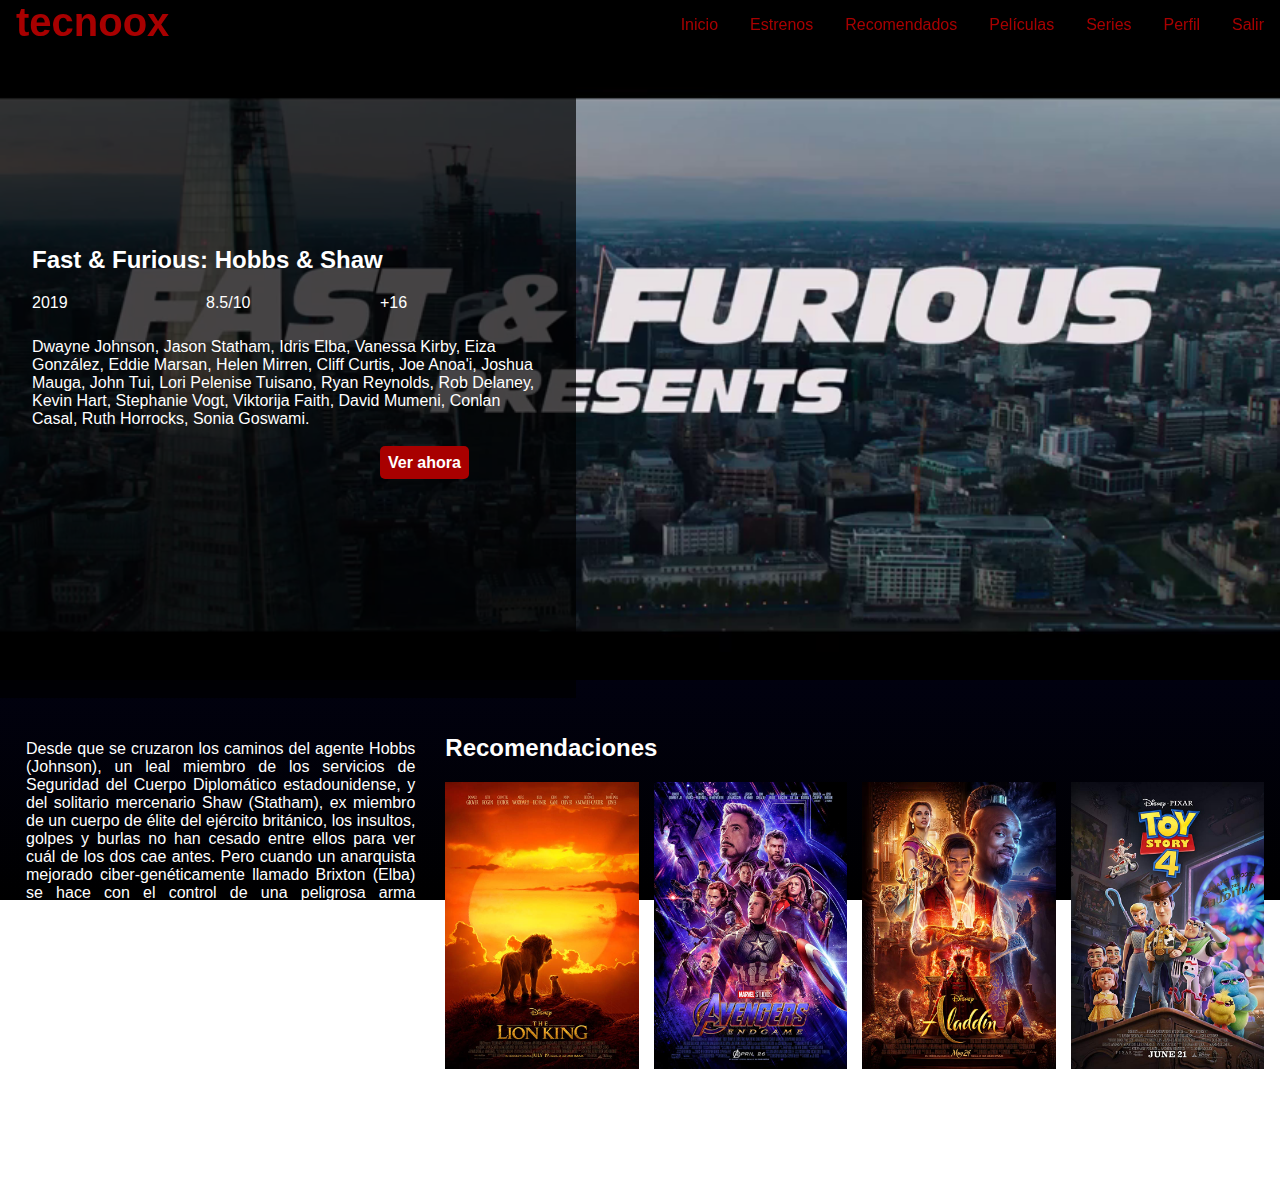
==== commit a14cd786: "Actualizacion de la info detallada" ====
--- a/info.html
+++ b/info.html
@@ -21,7 +21,9 @@
         </div>
         <ul class="menu-list">
           <li class="menu-item"><a href="./portal.html#inicio">Inicio</a></li>
-          <li class="menu-item"><a href="./portal.html#estrenos">Estrenos</a></li>
+          <li class="menu-item">
+            <a href="./portal.html#estrenos">Estrenos</a>
+          </li>
           <li class="menu-item">
             <a href="portal.html#recomendados">Recomendados</a>
           </li>
@@ -60,15 +62,13 @@
             <div class="info-rating">8.5/10</div>
             <div class="info-people">+16</div>
             <div class="casting">
-              <ul
-                itemprop="actors"
-                itemscope
-                itemtype="http://schema.org/Person"
-              >
-                <li itemprop="name">Dwayne Johnson</li>
-                <li itemprop="name">Jason Statham</li>
-                <li itemprop="name">Idris Elba</li>
-              </ul>
+              <p>
+                Dwayne Johnson, Jason Statham, Idris Elba, Vanessa Kirby, Eiza
+                González, Eddie Marsan, Helen Mirren, Cliff Curtis, Joe Anoa'i,
+                Joshua Mauga, John Tui, Lori Pelenise Tuisano, Ryan Reynolds,
+                Rob Delaney, Kevin Hart, Stephanie Vogt, Viktorija Faith, David
+                Mumeni, Conlan Casal, Ruth Horrocks, Sonia Goswami.
+              </p>
             </div>
             <div class="actions">
               <a href="#" class="btn-play" value="Iniciar sesión">Ver ahora</a>
@@ -78,34 +78,27 @@
       </header>
 
       <main class="info-main" id="info-main">
-        <div class="grid-container">
-          <section class="estrenos" id="estrenos">
-            <h2 class="title-estrenos">Estrenos</h2>
-            <div class="estreno-container">
-              <div class="estreno-info">
-                <article>
-                  <a href="">
-                    <div class="img">
-                      <img
-                        src="imgs/films/fast&furious.jpg"
-                        alt="Portada Frontend Imposible"
-                      />
-                    </div>
-                    <div class="info">
-                      <div class="title">Fast & Furious: Hobbs & Shaw</div>
-                      <div class="meta">
-                        <span class="rating">6/10</span>
-                        <span class="year">2019</span>
-                      </div>
-                      <div class="sinopsis">
-                        Lawman Luke Hobbs and outcast Deckard Shaw form an
-                        unlikely alliance when a cyber-genetically enhanced
-                        villain threatens the future of humanity.
-                      </div>
-                    </div>
-                  </a>
-                </article>
-              </div>
+        <div class="grid-containerinfo">
+          <article class="media-sinopsis" itemprop="description">
+            <p>
+              Desde que se cruzaron los caminos del agente Hobbs (Johnson), un
+              leal miembro de los servicios de Seguridad del Cuerpo Diplomático
+              estadounidense, y del solitario mercenario Shaw (Statham), ex
+              miembro de un cuerpo de élite del ejército británico, los
+              insultos, golpes y burlas no han cesado entre ellos para ver cuál
+              de los dos cae antes. Pero cuando un anarquista mejorado
+              ciber-genéticamente llamado Brixton (Elba) se hace con el control
+              de una peligrosa arma biológica, el mundo se enfrenta a una de sus
+              mayores amenazas. Cuando Shaw se entera de que además Brixton ha
+              derrotado a su hermana, una brillante e intrépida agente secreta
+              del M16 (Kirby), él y Hobbs no tendrán más remedio que dejar su
+              mortal enemistad a un lado para salvar el mundo y derrotar al
+              único hombre capaz de acabar con ellos.
+            </p>
+          </article>
+          <section class="Recomendado" id="recomendado">
+            <h2 class="title-estrenos">Recomendaciones</h2>
+            <div class="recomendado-container">
               <div class="estreno-info">
                 <article>
                   <a href="">
@@ -184,477 +177,6 @@
                     <div class="img">
                       <img
                         src="imgs/films/Toy History.jpg"
-                        alt="Portada Frontend Imposible"
-                      />
-                    </div>
-                    <div class="info">
-                      <div class="title">Frontend Imposible</div>
-                      <div class="meta">
-                        <span class="rating">4.5/5</span>
-                        <span class="year">2017</span>
-                      </div>
-                      <div class="sinopsis">
-                        In eu placerat sapien. Fusce dictum non purus vel
-                        eleifend. Sed imperdiet sem nec ex vulputate
-                        ullamcorper.
-                      </div>
-                    </div>
-                  </a>
-                </article>
-              </div>
-              <div class="estreno-info">
-                <article>
-                  <a href="">
-                    <div class="img">
-                      <img
-                        src="imgs/films/spider-man.jpg"
-                        alt="Portada Frontend Imposible"
-                      />
-                    </div>
-                    <div class="info">
-                      <div class="title">Frontend Imposible</div>
-                      <div class="meta">
-                        <span class="rating">4.5/5</span>
-                        <span class="year">2017</span>
-                      </div>
-                      <div class="sinopsis">
-                        In eu placerat sapien. Fusce dictum non purus vel
-                        eleifend. Sed imperdiet sem nec ex vulputate
-                        ullamcorper.
-                      </div>
-                    </div>
-                  </a>
-                </article>
-              </div>
-            </div>
-          </section>
-          <section class="recomendados" id="recomendados">
-            <h2 class="title-estrenos">Recomendados</h2>
-            <div class="recomendados-container">
-              <div class="recomendados-info">
-                <article>
-                  <a href="">
-                    <div class="img">
-                      <img
-                        src="imgs/films/The informer.jpg"
-                        alt="Portada Frontend Imposible"
-                      />
-                    </div>
-                    <div class="info">
-                      <div class="title">Frontend Imposible</div>
-                      <div class="meta">
-                        <span class="rating">4.5/5</span>
-                        <span class="year">2017</span>
-                      </div>
-                      <div class="sinopsis">
-                        In eu placerat sapien. Fusce dictum non purus vel
-                        eleifend. Sed imperdiet sem nec ex vulputate
-                        ullamcorper.
-                      </div>
-                    </div>
-                  </a>
-                </article>
-              </div>
-              <div class="recomendados-info">
-                <article>
-                  <a href="">
-                    <div class="img">
-                      <img
-                        src="imgs/films/Avatar.jpg"
-                        alt="Portada Frontend Imposible"
-                      />
-                    </div>
-                    <div class="info">
-                      <div class="title">Frontend Imposible</div>
-                      <div class="meta">
-                        <span class="rating">4.5/5</span>
-                        <span class="year">2017</span>
-                      </div>
-                      <div class="sinopsis">
-                        In eu placerat sapien. Fusce dictum non purus vel
-                        eleifend. Sed imperdiet sem nec ex vulputate
-                        ullamcorper.
-                      </div>
-                    </div>
-                  </a>
-                </article>
-              </div>
-              <div class="recomendados-info">
-                <article>
-                  <a href="">
-                    <div class="img">
-                      <img
-                        src="imgs/films/fast&furious.jpg"
-                        alt="Portada Frontend Imposible"
-                      />
-                    </div>
-                    <div class="info">
-                      <div class="title">Frontend Imposible</div>
-                      <div class="meta">
-                        <span class="rating">4.5/5</span>
-                        <span class="year">2017</span>
-                      </div>
-                      <div class="sinopsis">
-                        In eu placerat sapien. Fusce dictum non purus vel
-                        eleifend. Sed imperdiet sem nec ex vulputate
-                        ullamcorper.
-                      </div>
-                    </div>
-                  </a>
-                </article>
-              </div>
-              <div class="recomendados-info">
-                <article>
-                  <a href="">
-                    <div class="img">
-                      <img
-                        src="imgs/series/Suits.jpg"
-                        alt="Portada Frontend Imposible"
-                      />
-                    </div>
-                    <div class="info">
-                      <div class="title">Frontend Imposible</div>
-                      <div class="meta">
-                        <span class="rating">4.5/5</span>
-                        <span class="year">2017</span>
-                      </div>
-                      <div class="sinopsis">
-                        In eu placerat sapien. Fusce dictum non purus vel
-                        eleifend. Sed imperdiet sem nec ex vulputate
-                        ullamcorper.
-                      </div>
-                    </div>
-                  </a>
-                </article>
-              </div>
-              <div class="recomendados-info">
-                <article>
-                  <a href="">
-                    <div class="img">
-                      <img
-                        src="imgs/films/Avengers.jpg"
-                        alt="Portada Frontend Imposible"
-                      />
-                    </div>
-                    <div class="info">
-                      <div class="title">Frontend Imposible</div>
-                      <div class="meta">
-                        <span class="rating">4.5/5</span>
-                        <span class="year">2017</span>
-                      </div>
-                      <div class="sinopsis">
-                        In eu placerat sapien. Fusce dictum non purus vel
-                        eleifend. Sed imperdiet sem nec ex vulputate
-                        ullamcorper.
-                      </div>
-                    </div>
-                  </a>
-                </article>
-              </div>
-              <div class="recomendados-info">
-                <article>
-                  <a href="">
-                    <div class="img">
-                      <img
-                        src="imgs/series/Criminal minds.jpg"
-                        alt="Portada Frontend Imposible"
-                      />
-                    </div>
-                    <div class="info">
-                      <div class="title">Frontend Imposible</div>
-                      <div class="meta">
-                        <span class="rating">4.5/5</span>
-                        <span class="year">2017</span>
-                      </div>
-                      <div class="sinopsis">
-                        In eu placerat sapien. Fusce dictum non purus vel
-                        eleifend. Sed imperdiet sem nec ex vulputate
-                        ullamcorper.
-                      </div>
-                    </div>
-                  </a>
-                </article>
-              </div>
-            </div>
-          </section>
-          <section class="peliculas" id="peliculas">
-            <h2 class="title-estrenos">Películas</h2>
-            <div class="peliculas-container">
-              <div class="peliculas-info">
-                <article>
-                  <a href="">
-                    <div class="img">
-                      <img
-                        src="imgs/films/Underworld.jpg"
-                        alt="Portada Frontend Imposible"
-                      />
-                    </div>
-                    <div class="info">
-                      <div class="title">Frontend Imposible</div>
-                      <div class="meta">
-                        <span class="rating">4.5/5</span>
-                        <span class="year">2017</span>
-                      </div>
-                      <div class="sinopsis">
-                        In eu placerat sapien. Fusce dictum non purus vel
-                        eleifend. Sed imperdiet sem nec ex vulputate
-                        ullamcorper.
-                      </div>
-                    </div>
-                  </a>
-                </article>
-              </div>
-              <div class="peliculas-info">
-                <article>
-                  <a href="">
-                    <div class="img">
-                      <img
-                        src="imgs/films/The Lion King.jpg"
-                        alt="Portada Frontend Imposible"
-                      />
-                    </div>
-                    <div class="info">
-                      <div class="title">Frontend Imposible</div>
-                      <div class="meta">
-                        <span class="rating">4.5/5</span>
-                        <span class="year">2017</span>
-                      </div>
-                      <div class="sinopsis">
-                        In eu placerat sapien. Fusce dictum non purus vel
-                        eleifend. Sed imperdiet sem nec ex vulputate
-                        ullamcorper.
-                      </div>
-                    </div>
-                  </a>
-                </article>
-              </div>
-              <div class="peliculas-info">
-                <article>
-                  <a href="">
-                    <div class="img">
-                      <img
-                        src="imgs/films/Avengers.jpg"
-                        alt="Portada Frontend Imposible"
-                      />
-                    </div>
-                    <div class="info">
-                      <div class="title">Frontend Imposible</div>
-                      <div class="meta">
-                        <span class="rating">4.5/5</span>
-                        <span class="year">2017</span>
-                      </div>
-                      <div class="sinopsis">
-                        In eu placerat sapien. Fusce dictum non purus vel
-                        eleifend. Sed imperdiet sem nec ex vulputate
-                        ullamcorper.
-                      </div>
-                    </div>
-                  </a>
-                </article>
-              </div>
-              <div class="peliculas-info">
-                <article>
-                  <a href="">
-                    <div class="img">
-                      <img
-                        src="imgs/films/spider-man.jpg"
-                        alt="Portada Frontend Imposible"
-                      />
-                    </div>
-                    <div class="info">
-                      <div class="title">Frontend Imposible</div>
-                      <div class="meta">
-                        <span class="rating">4.5/5</span>
-                        <span class="year">2017</span>
-                      </div>
-                      <div class="sinopsis">
-                        In eu placerat sapien. Fusce dictum non purus vel
-                        eleifend. Sed imperdiet sem nec ex vulputate
-                        ullamcorper.
-                      </div>
-                    </div>
-                  </a>
-                </article>
-              </div>
-              <div class="peliculas-info">
-                <article>
-                  <a href="">
-                    <div class="img">
-                      <img
-                        src="imgs/films/Aladdin.jpg"
-                        alt="Portada Frontend Imposible"
-                      />
-                    </div>
-                    <div class="info">
-                      <div class="title">Frontend Imposible</div>
-                      <div class="meta">
-                        <span class="rating">4.5/5</span>
-                        <span class="year">2017</span>
-                      </div>
-                      <div class="sinopsis">
-                        In eu placerat sapien. Fusce dictum non purus vel
-                        eleifend. Sed imperdiet sem nec ex vulputate
-                        ullamcorper.
-                      </div>
-                    </div>
-                  </a>
-                </article>
-              </div>
-              <div class="peliculas-info">
-                <article>
-                  <a href="">
-                    <div class="img">
-                      <img
-                        src="imgs/films/Avatar.jpg"
-                        alt="Portada Frontend Imposible"
-                      />
-                    </div>
-                    <div class="info">
-                      <div class="title">Frontend Imposible</div>
-                      <div class="meta">
-                        <span class="rating">4.5/5</span>
-                        <span class="year">2017</span>
-                      </div>
-                      <div class="sinopsis">
-                        In eu placerat sapien. Fusce dictum non purus vel
-                        eleifend. Sed imperdiet sem nec ex vulputate
-                        ullamcorper.
-                      </div>
-                    </div>
-                  </a>
-                </article>
-              </div>
-            </div>
-          </section>
-          <section class="series" id="series">
-            <h2 class="title-estrenos">Series</h2>
-            <div class="series-container">
-              <div class="series-info">
-                <article>
-                  <a href="">
-                    <div class="img">
-                      <img
-                        src="imgs/series/GOT.jpg"
-                        alt="Portada Frontend Imposible"
-                      />
-                    </div>
-                    <div class="info">
-                      <div class="title">Frontend Imposible</div>
-                      <div class="meta">
-                        <span class="rating">4.5/5</span>
-                        <span class="year">2017</span>
-                      </div>
-                      <div class="sinopsis">
-                        In eu placerat sapien. Fusce dictum non purus vel
-                        eleifend. Sed imperdiet sem nec ex vulputate
-                        ullamcorper.
-                      </div>
-                    </div>
-                  </a>
-                </article>
-              </div>
-              <div class="series-info">
-                <article>
-                  <a href="">
-                    <div class="img">
-                      <img
-                        src="imgs/series/Sherlock.jpg"
-                        alt="Portada Frontend Imposible"
-                      />
-                    </div>
-                    <div class="info">
-                      <div class="title">Frontend Imposible</div>
-                      <div class="meta">
-                        <span class="rating">4.5/5</span>
-                        <span class="year">2017</span>
-                      </div>
-                      <div class="sinopsis">
-                        In eu placerat sapien. Fusce dictum non purus vel
-                        eleifend. Sed imperdiet sem nec ex vulputate
-                        ullamcorper.
-                      </div>
-                    </div>
-                  </a>
-                </article>
-              </div>
-              <div class="series-info">
-                <article>
-                  <a href="">
-                    <div class="img">
-                      <img
-                        src="imgs/series/Criminal minds.jpg"
-                        alt="Portada Frontend Imposible"
-                      />
-                    </div>
-                    <div class="info">
-                      <div class="title">Frontend Imposible</div>
-                      <div class="meta">
-                        <span class="rating">4.5/5</span>
-                        <span class="year">2017</span>
-                      </div>
-                      <div class="sinopsis">
-                        In eu placerat sapien. Fusce dictum non purus vel
-                        eleifend. Sed imperdiet sem nec ex vulputate
-                        ullamcorper.
-                      </div>
-                    </div>
-                  </a>
-                </article>
-              </div>
-              <div class="series-info">
-                <article>
-                  <a href="">
-                    <div class="img">
-                      <img
-                        src="imgs/series/Supernatural.jpg"
-                        alt="Portada Frontend Imposible"
-                      />
-                    </div>
-                    <div class="info">
-                      <div class="title">Frontend Imposible</div>
-                      <div class="meta">
-                        <span class="rating">4.5/5</span>
-                        <span class="year">2017</span>
-                      </div>
-                      <div class="sinopsis">
-                        In eu placerat sapien. Fusce dictum non purus vel
-                        eleifend. Sed imperdiet sem nec ex vulputate
-                        ullamcorper.
-                      </div>
-                    </div>
-                  </a>
-                </article>
-              </div>
-              <div class="series-info">
-                <article>
-                  <a href="">
-                    <div class="img">
-                      <img
-                        src="imgs/series/house.jpg"
-                        alt="Portada Frontend Imposible"
-                      />
-                    </div>
-                    <div class="info">
-                      <div class="title">Frontend Imposible</div>
-                      <div class="meta">
-                        <span class="rating">4.5/5</span>
-                        <span class="year">2017</span>
-                      </div>
-                      <div class="sinopsis">
-                        In eu placerat sapien. Fusce dictum non purus vel
-                        eleifend. Sed imperdiet sem nec ex vulputate
-                        ullamcorper.
-                      </div>
-                    </div>
-                  </a>
-                </article>
-              </div>
-              <div class="series-info">
-                <article>
-                  <a href="">
-                    <div class="img">
-                      <img
-                        src="imgs/series/Suits.jpg"
                         alt="Portada Frontend Imposible"
                       />
                     </div>
--- a/css/info.css
+++ b/css/info.css
@@ -71,3 +71,21 @@
   color: white;
   background: var(--id-color);
 }
+
+.grid-containerinfo {
+  display: grid;
+  grid-template-columns: 1fr 2fr;
+  grid-gap: 20px;
+  padding: 1rem;
+}
+
+.recomendado-container {
+  display: grid;
+  grid-template-columns: repeat(4, 1fr);
+  grid-gap: 15px;
+}
+
+.media-sinopsis {
+  padding: 10px;
+  text-align: justify;
+}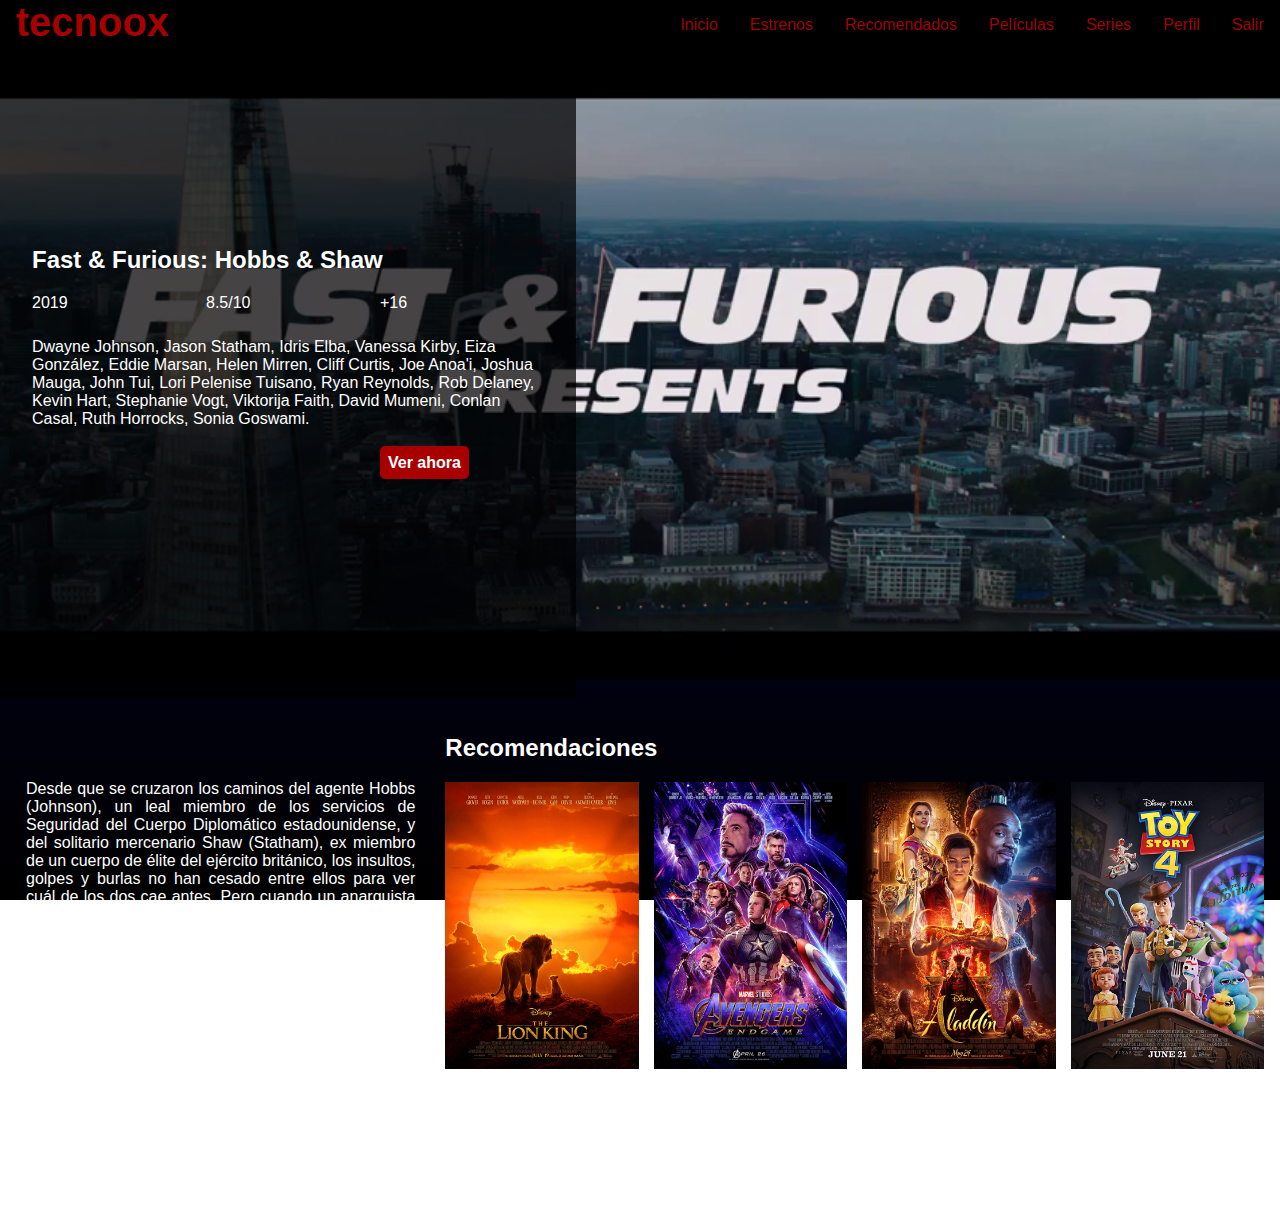
==== commit 5b141d58: "Actualización del menú vertical desde la página de detalles" ====
--- a/info.html
+++ b/info.html
@@ -19,6 +19,10 @@
         <div class="header-logo">
           <h1>tecnoox</h1>
         </div>
+
+        <input type="checkbox" id="checkbox" class="checkbox" />
+        <label for="checkbox" class="navbar-burger"></label>
+
         <ul class="menu-list">
           <li class="menu-item"><a href="./portal.html#inicio">Inicio</a></li>
           <li class="menu-item">
--- a/css/footer.css
+++ b/css/footer.css
@@ -16,11 +16,23 @@
 .footer-links {
   display: flex;
   flex: 0 1 100vh;
+  flex-direction: column;
   list-style: none;
-  justify-content: space-evenly;
+  align-items: center;
   padding: 0;
 }
 
 .portal-footer {
   padding: 2rem;
 }
+
+@media (min-width: 372px) {
+  .footer-links {
+    display: flex;
+    flex: 0 1 100vh;
+    flex-direction: row;
+    list-style: none;
+    justify-content: space-evenly;
+    padding: 0;
+  }
+}
--- a/css/navbar.css
+++ b/css/navbar.css
@@ -1,79 +1,113 @@
-.navbar{
-    background-color: rgba(0, 0, 0, 0.90);
-    width: 100%;
-    position: fixed;
-    top: 0;  
-    z-index: 1;
-    display: flex;
+.navbar {
+  background-color: rgba(0, 0, 0, 0.9);
+  width: 100%;
+  position: fixed;
+  top: 0;
+  z-index: 1;
+  min-width: 320px;
+  height: 3.1rem;
+}
+
+.header-logo {
+  align-items: flex-end;
+}
+
+.navbar h1 {
+  margin: 0 0 0 1rem;
+}
+
+.checkbox {
+  display: none;
+  position: absolute;
+  right: 0;
+  top: 0.5rem;
+  width: 2rem;
+  height: 2rem;
+  z-index: 3;
+  opacity: 0;
+}
+
+.checkbox:checked ~ .menu-list {
+  display: inherit;
+}
+
+.navbar-burger {
+  position: absolute;
+  right: 0;
+  top: 0.5rem;
+  width: 2rem;
+  height: 2rem;
+  z-index: 3;
+  font-size: 2rem;
+  padding: 1.4rem;
+}
+
+.navbar-burger:before {
+  content: "";
+  position: absolute;
+  background: var(--id-color);
+  width: 1em;
+  height: 0.15em;
+  left: 0.1em;
+  top: 0.25em;
+  box-shadow: 0 0.25em 0 0 var(--id-color), 0 0.5em 0 0 var(--id-color);
 }
 
 .menu-list {
+  list-style-type: none;
+  position: absolute;
+  display: none;
+  right: 0;
+  flex-direction: column;
+  margin: 0;
+  height: 100vh;
+  width: 10rem;
+  background-color: rgba(0, 0, 0, 0.9);
+  padding-left: 0;
+  margin-top: 0.3rem;
+}
+
+.menu-item > a {
+  text-decoration: none;
+  color: var(--id-color);
+  padding: 1rem;
+  display: block;
+  transition: all 300ms ease-in;
+}
+
+.navbar h1 {
+  margin: 0 0 0 1rem;
+}
+
+.menu-item > a:hover {
+  color: azure;
+  background-color: #222222;
+}
+
+@media (min-width: 768px) {
+  .navbar-burger{
+    display: none;
+  }
+
+  .navbar {
+    background-color: rgba(0, 0, 0, 0.9);
+    width: 100%;
+    position: fixed;
+    top: 0;
+    z-index: 1;
+    display: flex;
+    height: 3.1rem;
+  }
+
+  .menu-list {
     list-style-type: none;
     flex: 1 100%;
-    display: flex; 
+    display: flex;
+    flex-direction: row;
     justify-content: flex-end;
     margin: 0;
     padding-left: 0;
+    padding-top: 0;
+    height: unset;
+  }
 }
-
-.menu-item > a {
-    text-decoration: none;
-    color: var(--id-color);
-    padding: 1rem;
-    display: block;
-    transition: all 300ms ease-in;
-}
-
-.navbar h1 {
-    margin: 0 0 0 1rem;
-}
-
-.menu-item > a:hover {
-    color: azure;
-    background-color: #222222;
-}
-
-.logo {
-    font-family: Arial, Helvetica, sans-serif;
-    align-self: center;
-    margin-left: 1rem;
-    flex-shrink: 0;
-    flex-grow: 1;
-    flex: 150px;
-}
-
-
-
-@media all and (max-width: 768px){
-    .navbar{
-        width: 30vh;
-    }
-
-    .menu-list {
-        display: none; 
-        flex-direction: column;
-        margin-top: 51px;
-        height: 100vh; 
-        justify-content: flex-start;
-        background-color: var(--dark-color);
-        padding-left: 0;
-    }
-
-    .menu-list a {
-        color: var(--clear-color);
-
-    }
-
-    .navbar .logo {
-        position: fixed;
-        top: 0;
-        left: 0 ;
-        width: 100%;
-        text-align: center;
-        background-color: white;
-        height: 51px;
-        line-height: 51px;
-        font-size: 1.5em;
-        margin: 0;
-    } 
-}--- a/css/info.css
+++ b/css/info.css
@@ -88,4 +88,5 @@
 .media-sinopsis {
   padding: 10px;
   text-align: justify;
+  margin-top: 40px;
 }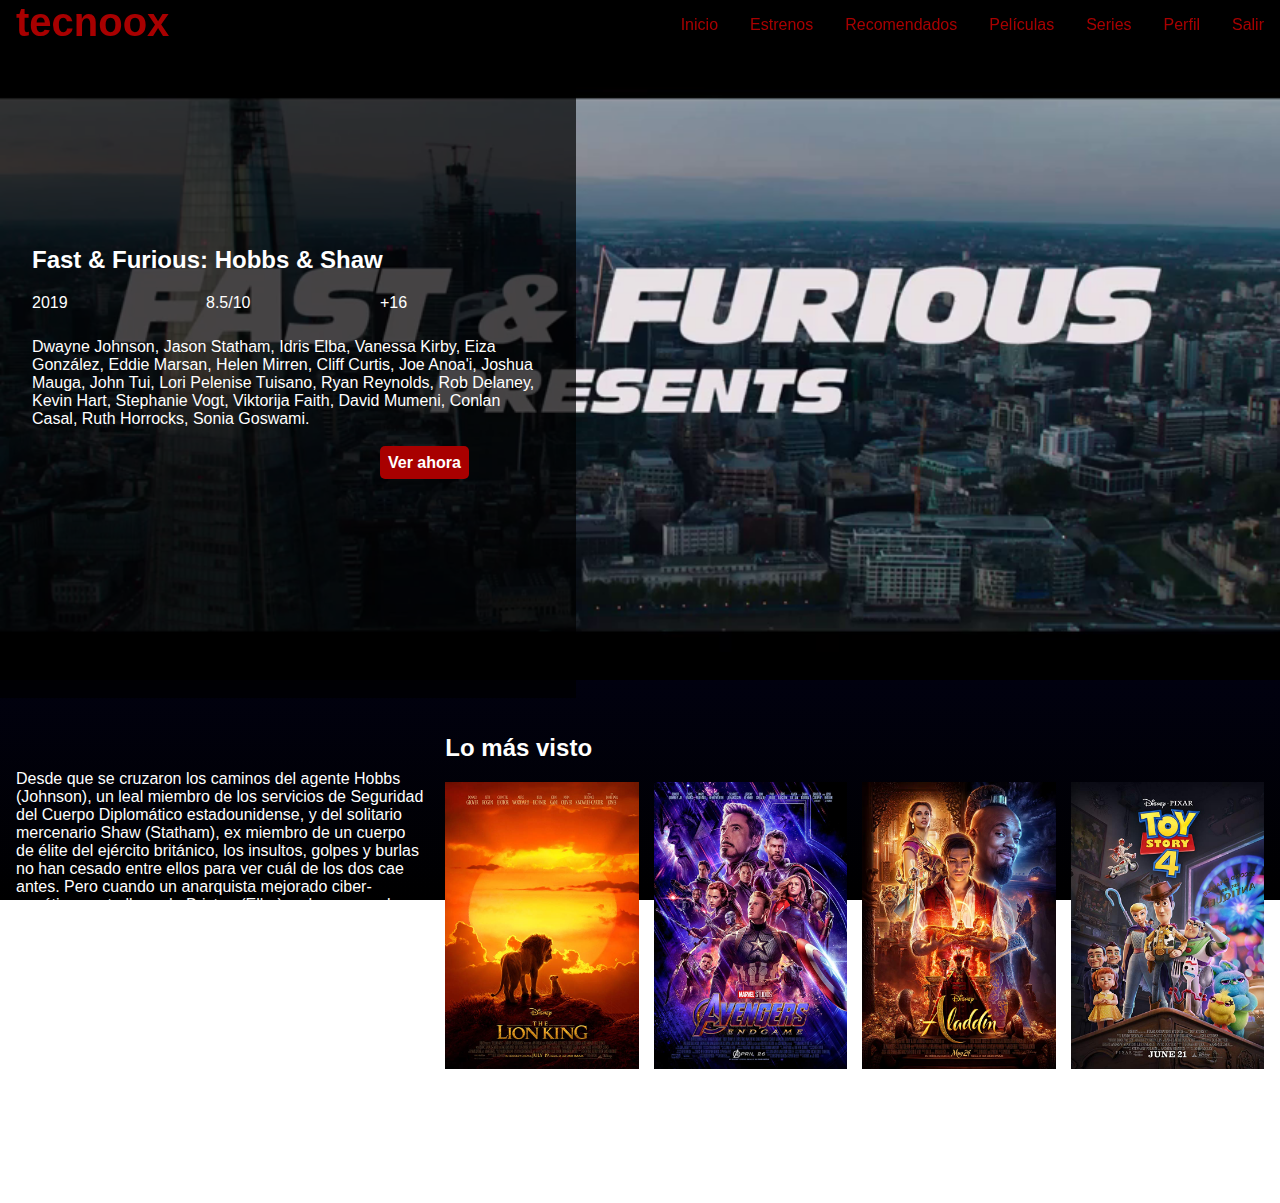
==== commit da868f0f: "Actualizando información y configuracion de la pagina." ====
--- a/info.html
+++ b/info.html
@@ -1,216 +1,204 @@
 <!DOCTYPE html>
 <html lang="en">
-  <head>
-    <meta charset="UTF-8" />
-    <meta name="viewport" content="width=device-width, initial-scale=1.0" />
-    <meta http-equiv="X-UA-Compatible" content="ie=edge" />
-    <title>tecnoox</title>
-    <link rel="shortcut icon" href="/imgs/logo-icon.png" />
-    <link rel="stylesheet" href="/css/flaticon.css" />
-    <link rel="stylesheet" href="/css/styles.css" />
-    <link rel="stylesheet" href="css/footer.css" />
-    <link rel="stylesheet" href="css/portal.css" />
-    <link rel="stylesheet" href="css/navbar.css" />
-    <link rel="stylesheet" href="css/info.css" />
-  </head>
-  <body>
-    <div class="info-container">
-      <nav class="navbar">
-        <div class="header-logo">
-          <h1>tecnoox</h1>
-        </div>
+	<head>
+		<meta charset="UTF-8" />
+		<meta name="viewport" content="width=device-width, initial-scale=1.0" />
+		<meta http-equiv="X-UA-Compatible" content="ie=edge" />
+		<title>tecnoox</title>
+		<link rel="shortcut icon" href="/imgs/logo-icon.png" />
+		<link rel="stylesheet" href="/css/flaticon.css" />
+		<link rel="stylesheet" href="/css/styles.css" />
+		<link rel="stylesheet" href="css/footer.css" />
+		<link rel="stylesheet" href="css/portal.css" />
+		<link rel="stylesheet" href="css/navbar.css" />
+		<link rel="stylesheet" href="css/info.css" />
+	</head>
+	<body>
+		<div class="info-container">
+			<nav class="navbar">
+				<div class="header-logo">
+					<h1>tecnoox</h1>
+				</div>
+				<input type="checkbox" id="checkbox" class="checkbox" />
+				<label for="checkbox" class="navbar-burger"></label>
+				<ul class="menu-list">
+					<li class="menu-item"><a href="./portal.html#inicio">Inicio</a></li>
+					<li class="menu-item">
+						<a href="./portal.html#estrenos">Estrenos</a>
+					</li>
+					<li class="menu-item">
+						<a href="portal.html#recomendados">Recomendados</a>
+					</li>
+					<li class="menu-item">
+						<a href="portal.html#peliculas">Películas</a>
+					</li>
+					<li class="menu-item"><a href="./portal.html#series">Series</a></li>
+					<li class="menu-item"><a href="./info.html">Perfil</a></li>
+					<li class="menu-item"><a href="./index.html">Salir</a></li>
+				</ul>
+			</nav>
+			<header class="info-header" id="inicio">
+				<div class="header-video">
+					<video
+						class="video-background"
+						poster="imgs/video/vlcsnap-2019-07-31-22h33m40s110.png"
+						autoplay
+						muted
+						loop
+					>
+						<source
+							src="videos/Fast & Furious Presents Hobbs & Shaw (2019) - IMDb.mp4"
+							type="video/mp4"
+						/>
+						<img
+							src="imgs/video/vlcsnap-2019-07-31-22h33m40s110.png"
+							alt="Video no soportado"
+						/>
+						Su navegador no soporta contenido multimedia.
+					</video>
+				</div>
+				<div class="detail-info">
+					<h2 itemprop="name">Fast & Furious: Hobbs & Shaw</h2>
+					<div class="info-media">
+						<div class="info-year">2019</div>
+						<div class="info-rating">8.5/10</div>
+						<div class="info-people">+16</div>
+						<div class="casting">
+							<p>
+								Dwayne Johnson, Jason Statham, Idris Elba, Vanessa Kirby, Eiza
+								González, Eddie Marsan, Helen Mirren, Cliff Curtis, Joe Anoa'i,
+								Joshua Mauga, John Tui, Lori Pelenise Tuisano, Ryan Reynolds,
+								Rob Delaney, Kevin Hart, Stephanie Vogt, Viktorija Faith, David
+								Mumeni, Conlan Casal, Ruth Horrocks, Sonia Goswami.
+							</p>
+						</div>
+						<div class="actions">
+							<a href="#" class="btn-play" value="Iniciar sesión">Ver ahora</a>
+						</div>
+					</div>
+				</div>
+			</header>
 
-        <input type="checkbox" id="checkbox" class="checkbox" />
-        <label for="checkbox" class="navbar-burger"></label>
+			<main class="info-main" id="info-main">
+				<div class="grid-containerinfo">
+					<article class="media-sinopsis" itemprop="description">
+						<p>
+							Desde que se cruzaron los caminos del agente Hobbs (Johnson), un
+							leal miembro de los servicios de Seguridad del Cuerpo Diplomático
+							estadounidense, y del solitario mercenario Shaw (Statham), ex
+							miembro de un cuerpo de élite del ejército británico, los
+							insultos, golpes y burlas no han cesado entre ellos para ver cuál
+							de los dos cae antes. Pero cuando un anarquista mejorado
+							ciber-genéticamente llamado Brixton (Elba) se hace con el control
+							de una peligrosa arma biológica, el mundo se enfrenta a una de sus
+							mayores amenazas. Cuando Shaw se entera de que además Brixton ha
+							derrotado a su hermana, una brillante e intrépida agente secreta
+							del M16 (Kirby), él y Hobbs no tendrán más remedio que dejar su
+							mortal enemistad a un lado para salvar el mundo y derrotar al
+							único hombre capaz de acabar con ellos.
+						</p>
+					</article>
+					<section class="Recomendado" id="recomendado">
+						<h2 class="title-estrenos">Lo más visto</h2>
+						<div class="recomendado-container">
+							<div class="estreno-info">
+								<article>
+									<a href="./info.html">
+										<div class="img">
+											<img src="imgs/films/The Lion King.jpg" alt="Poster" />
+										</div>
+										<div class="info">
+											<div class="title">El rey león</div>
+											<div class="meta">
+												<span class="rating">7.2/10</span>
+												<span class="year">2019</span>
+											</div>
+											<div class="sinopsis">
+												After the murder of his father, a young lion prince
+												flees his kingdom only to learn the true meaning of
+												responsibility and bravery.
+											</div>
+										</div>
+									</a>
+								</article>
+							</div>
+							<div class="estreno-info">
+								<article>
+									<a href="./info.html">
+										<div class="img">
+											<img src="imgs/films/Avenger End Game.jpg" alt="Poster" />
+										</div>
+										<div class="info">
+											<div class="title">Avengers: Endgame</div>
+											<div class="meta">
+												<span class="rating">8.5/10</span>
+												<span class="year">2019</span>
+											</div>
+											<div class="sinopsis">
+												After the devastating events of Avengers: Infinity War
+												(2018), the universe is in ruins. With the help of
+												remaining allies, the Avengers assemble once more in
+												order to reverse Thanos' actions and restore balance to
+												the universe.
+											</div>
+										</div>
+									</a>
+								</article>
+							</div>
+							<div class="estreno-info">
+								<article>
+									<a href="./info.html">
+										<div class="img">
+											<img src="imgs/films/Aladdin.jpg" alt="Poster" />
+										</div>
+										<div class="info">
+											<div class="title">Aladdin</div>
+											<div class="meta">
+												<span class="rating">7.1/10</span>
+												<span class="year">2019</span>
+											</div>
+											<div class="sinopsis">
+												A kind-hearted street urchin and a power-hungry Grand
+												Vizier vie for a magic lamp that has the power to make
+												their deepest wishes come true.
+											</div>
+										</div>
+									</a>
+								</article>
+							</div>
+							<div class="estreno-info">
+								<article>
+									<a href="./info.html">
+										<div class="img">
+											<img src="imgs/films/Toy History.jpg" alt="Poster" />
+										</div>
+										<div class="info">
+											<div class="title">Toy Story 4</div>
+											<div class="meta">
+												<span class="rating">7.9/10</span>
+												<span class="year">2019</span>
+											</div>
+											<div class="sinopsis">
+												When a new toy called "Forky" joins Woody and the gang,
+												a road trip alongside old and new friends reveals how
+												big the world can be for a toy.
+											</div>
+										</div>
+									</a>
+								</article>
+							</div>
+						</div>
+					</section>
+				</div>
+			</main>
 
-        <ul class="menu-list">
-          <li class="menu-item"><a href="./portal.html#inicio">Inicio</a></li>
-          <li class="menu-item">
-            <a href="./portal.html#estrenos">Estrenos</a>
-          </li>
-          <li class="menu-item">
-            <a href="portal.html#recomendados">Recomendados</a>
-          </li>
-          <li class="menu-item">
-            <a href="portal.html#peliculas">Películas</a>
-          </li>
-          <li class="menu-item"><a href="./portal.html#series">Series</a></li>
-          <li class="menu-item"><a href="">Perfil</a></li>
-          <li class="menu-item"><a href="./index.html">Salir</a></li>
-        </ul>
-      </nav>
-      <header class="info-header" id="inicio">
-        <div class="header-video">
-          <video
-            class="video-background"
-            poster="imgs/video/vlcsnap-2019-07-31-22h33m40s110.png"
-            autoplay
-            muted
-            loop
-          >
-            <source
-              src="videos/Fast & Furious Presents Hobbs & Shaw (2019) - IMDb.mp4"
-              type="video/mp4"
-            />
-            <img
-              src="imgs/video/vlcsnap-2019-07-31-22h33m40s110.png"
-              alt="Video no soportado"
-            />
-            Su navegador no soporta contenido multimedia.
-          </video>
-        </div>
-        <div class="detail-info">
-          <h2 itemprop="name">Fast & Furious: Hobbs & Shaw</h2>
-          <div class="info-media">
-            <div class="info-year">2019</div>
-            <div class="info-rating">8.5/10</div>
-            <div class="info-people">+16</div>
-            <div class="casting">
-              <p>
-                Dwayne Johnson, Jason Statham, Idris Elba, Vanessa Kirby, Eiza
-                González, Eddie Marsan, Helen Mirren, Cliff Curtis, Joe Anoa'i,
-                Joshua Mauga, John Tui, Lori Pelenise Tuisano, Ryan Reynolds,
-                Rob Delaney, Kevin Hart, Stephanie Vogt, Viktorija Faith, David
-                Mumeni, Conlan Casal, Ruth Horrocks, Sonia Goswami.
-              </p>
-            </div>
-            <div class="actions">
-              <a href="#" class="btn-play" value="Iniciar sesión">Ver ahora</a>
-            </div>
-          </div>
-        </div>
-      </header>
-
-      <main class="info-main" id="info-main">
-        <div class="grid-containerinfo">
-          <article class="media-sinopsis" itemprop="description">
-            <p>
-              Desde que se cruzaron los caminos del agente Hobbs (Johnson), un
-              leal miembro de los servicios de Seguridad del Cuerpo Diplomático
-              estadounidense, y del solitario mercenario Shaw (Statham), ex
-              miembro de un cuerpo de élite del ejército británico, los
-              insultos, golpes y burlas no han cesado entre ellos para ver cuál
-              de los dos cae antes. Pero cuando un anarquista mejorado
-              ciber-genéticamente llamado Brixton (Elba) se hace con el control
-              de una peligrosa arma biológica, el mundo se enfrenta a una de sus
-              mayores amenazas. Cuando Shaw se entera de que además Brixton ha
-              derrotado a su hermana, una brillante e intrépida agente secreta
-              del M16 (Kirby), él y Hobbs no tendrán más remedio que dejar su
-              mortal enemistad a un lado para salvar el mundo y derrotar al
-              único hombre capaz de acabar con ellos.
-            </p>
-          </article>
-          <section class="Recomendado" id="recomendado">
-            <h2 class="title-estrenos">Recomendaciones</h2>
-            <div class="recomendado-container">
-              <div class="estreno-info">
-                <article>
-                  <a href="">
-                    <div class="img">
-                      <img
-                        src="imgs/films/The Lion King.jpg"
-                        alt="Portada Frontend Imposible"
-                      />
-                    </div>
-                    <div class="info">
-                      <div class="title">El rey león</div>
-                      <div class="meta">
-                        <span class="rating">7.2/10</span>
-                        <span class="year">2019</span>
-                      </div>
-                      <div class="sinopsis">
-                        After the murder of his father, a young lion prince
-                        flees his kingdom only to learn the true meaning of
-                        responsibility and bravery.
-                      </div>
-                    </div>
-                  </a>
-                </article>
-              </div>
-              <div class="estreno-info">
-                <article>
-                  <a href="">
-                    <div class="img">
-                      <img
-                        src="imgs/films/Avenger End Game.jpg"
-                        alt="Portada Frontend Imposible"
-                      />
-                    </div>
-                    <div class="info">
-                      <div class="title">Frontend Imposible</div>
-                      <div class="meta">
-                        <span class="rating">4.5/5</span>
-                        <span class="year">2017</span>
-                      </div>
-                      <div class="sinopsis">
-                        In eu placerat sapien. Fusce dictum non purus vel
-                        eleifend. Sed imperdiet sem nec ex vulputate
-                        ullamcorper.
-                      </div>
-                    </div>
-                  </a>
-                </article>
-              </div>
-              <div class="estreno-info">
-                <article>
-                  <a href="">
-                    <div class="img">
-                      <img
-                        src="imgs/films/Aladdin.jpg"
-                        alt="Portada Frontend Imposible"
-                      />
-                    </div>
-                    <div class="info">
-                      <div class="title">Frontend Imposible</div>
-                      <div class="meta">
-                        <span class="rating">4.5/5</span>
-                        <span class="year">2017</span>
-                      </div>
-                      <div class="sinopsis">
-                        In eu placerat sapien. Fusce dictum non purus vel
-                        eleifend. Sed imperdiet sem nec ex vulputate
-                        ullamcorper.
-                      </div>
-                    </div>
-                  </a>
-                </article>
-              </div>
-              <div class="estreno-info">
-                <article>
-                  <a href="">
-                    <div class="img">
-                      <img
-                        src="imgs/films/Toy History.jpg"
-                        alt="Portada Frontend Imposible"
-                      />
-                    </div>
-                    <div class="info">
-                      <div class="title">Frontend Imposible</div>
-                      <div class="meta">
-                        <span class="rating">4.5/5</span>
-                        <span class="year">2017</span>
-                      </div>
-                      <div class="sinopsis">
-                        In eu placerat sapien. Fusce dictum non purus vel
-                        eleifend. Sed imperdiet sem nec ex vulputate
-                        ullamcorper.
-                      </div>
-                    </div>
-                  </a>
-                </article>
-              </div>
-            </div>
-          </section>
-        </div>
-      </main>
-
-      <footer class="portal-footer">
-        <ul class="footer-links">
-          <li><a href="#">Términos de las tarjetas de regalo </a></li>
-          <li><a href="#">Términos de uso</a></li>
-          <li><a href="#">Declaración de privacidad</a></li>
-        </ul>
-      </footer>
-    </div>
-  </body>
+			<footer class="portal-footer">
+				<ul class="footer-links">
+					<li><a href="#">Términos de las tarjetas de regalo </a></li>
+					<li><a href="#">Términos de uso</a></li>
+					<li><a href="#">Declaración de privacidad</a></li>
+				</ul>
+			</footer>
+		</div>
+	</body>
 </html>
--- a/css/portal.css
+++ b/css/portal.css
@@ -1,85 +1,107 @@
 .portal-container {
-  display: flex;
-  flex-direction: column;
-  height: 100vh;
+	display: flex;
+	flex-direction: column;
+	height: 100vh;
 }
 
 .portal-header {
-  flex: 1 1 15%;
-  display: flex;
-  justify-content: left;
-  padding: 25px;
+	flex: 1 1 15%;
+	display: flex;
+	justify-content: left;
+	padding: 25px;
 }
 
 .portal-main {
-  flex: 0 1 75%;
+	flex: 0 1 75%;
 }
 
 .portal-footer {
-  flex: 0 1 10%;
+	flex: 0 1 10%;
 }
 
 .grid-container {
-  display: grid;
-  grid-template-columns: 1fr;
-  grid-gap: 20px;
-  padding: 1rem;
+	display: grid;
+	grid-template-columns: 1fr;
+	grid-gap: 20px;
+	padding: 1rem;
 }
 
 .estreno-container,
 .recomendados-container,
 .peliculas-container,
 .series-container {
-  display: grid;
-  grid-template-columns: repeat(6, 1fr);
-  grid-gap: 15px;
+	display: grid;
+	grid-template-columns: repeat(2, 1fr);
+	grid-gap: 15px;
 }
 
 .estreno-info,
 .recomendados-info,
 .peliculas-info,
 .series-info {
-  display: flex;
-  flex-direction: column;
-  position: relative;
-  min-height: 200px;
-  width: 100%;
-  overflow: hidden;
+	display: flex;
+	flex-direction: column;
+	position: relative;
+	min-height: 200px;
+	width: 100%;
+	overflow: hidden;
 }
 
 .info {
-  position: absolute;
-  bottom: 0;
-  padding: 1rem;
-  background: rgba(0, 0, 0, 0.7);
-  color: white;
+	position: absolute;
+	bottom: 0;
+	padding: 1rem;
+	background: rgba(0, 0, 0, 0.7);
+	color: white;
 }
 
 .info .title {
-  font-weight: bold;
-  font-size: 1.2rem;
-  margin-bottom: 0.4rem;
+	font-weight: bold;
+	font-size: 1.2rem;
+	margin-bottom: 0.4rem;
 }
 
 .info .meta {
-  display: flex;
-  justify-content: space-between;
+	display: flex;
+	justify-content: space-between;
 }
 
 .info .sinopsis {
-  margin-top: 0.4rem;
+	margin-top: 0.4rem;
 }
 
 .info {
-  opacity: 0;
-  transition: all ease-in 0.3s;
-  transform: translateY(100%);
+	opacity: 0;
+	transition: all ease-in 0.3s;
+	transform: translateY(100%);
 }
 
 .estreno-info a:hover .info,
 .recomendados-info a:hover .info,
 .peliculas-info a:hover .info,
 .series-info a:hover .info {
-  opacity: 1;
-  transform: translateY(0%);
+	opacity: 1;
+	transform: translateY(0%);
 }
+
+@media (min-width: 576px) {
+	.estreno-container,
+	.recomendados-container,
+	.peliculas-container,
+	.series-container {
+		display: grid;
+		grid-template-columns: repeat(3, 1fr);
+		grid-gap: 15px;
+	}
+}
+
+@media (min-width: 768px) {
+	.estreno-container,
+	.recomendados-container,
+	.peliculas-container,
+	.series-container {
+		display: grid;
+		grid-template-columns: repeat(6, 1fr);
+		grid-gap: 15px;
+	}
+}
--- a/css/info.css
+++ b/css/info.css
@@ -1,92 +1,126 @@
 .info-header {
-  display: flex;
-  flex-direction: column;
+	display: flex;
+	flex-direction: column;
 }
 
 .header-video {
-    position: absolute;
-    top: 50px;
-    right: 0;
-    left: 0;
-    height: 70vh;
-    overflow: hidden;
-    width: 100%;
-    z-index: -1; 
+	position: absolute;
+	top: 50px;
+	right: 0;
+	left: 0;
+	height: 70vh;
+	overflow: hidden;
+	width: 100%;
+	z-index: -1;
 }
 
 .video-background {
-  position: absolute;
-  top: 50%;
-  left: 50%;
-  transform: translateX(-50%) translateY(-50%);
-  min-height: 100%;
-  min-width: 100%;
-  width: auto;
-  height: auto; 
+	position: absolute;
+	top: 50%;
+	left: 50%;
+	transform: translateX(-50%) translateY(-50%);
+	min-height: 100%;
+	min-width: 100%;
+	width: auto;
+	height: auto;
 }
 
 .detail-info {
-  padding: 0;
-  margin: 0;
-  padding: 2rem;
-  height: 77.6vh;
-  width: 64vh;
-  display: flex;
-  flex-direction: column;
-  justify-content: center;
-  background: rgba(0, 0, 0, 0.7);
-  color: white;
+	margin: 0px;
+	padding: 1rem;
+	height: 77.6vh;
+	width: 100%;
+	display: flex;
+	flex-direction: column;
+	justify-content: center;
+	background: rgba(0, 0, 0, 0.7);
+	color: white;
 }
 
 .info-media {
-  display: grid;
-  grid-template-columns: repeat(3, 1fr);
-  grid-gap: 10px;
+	display: grid;
+	grid-template-columns: repeat(3, 1fr);
+	grid-gap: 10px;
 }
 
 .casting {
-  grid-column: 1/-1;
-  justify-content: start;
+	grid-column: 1/-1;
+	justify-content: start;
 }
 
 .casting > ul {
-  list-style: none;
+	list-style: none;
 }
 
 .actions {
-  grid-column: 3;
-  grid-row: 3;
+	grid-column: 3;
+	grid-row: 3;
 }
 
 .actions .btn-play {
-  width: 100%;
-  height: 3rem;
-  padding: 0.5rem;
-  margin-top: 1rem;
-  margin-bottom: 1rem;
-  border-radius: var(--border-radius);
-  border: 0;
-  font-size: 1rem;
-  font-weight: bold;
-  color: white;
-  background: var(--id-color);
+	width: 100%;
+	height: 3rem;
+	padding: 0.5rem;
+	margin-top: 1rem;
+	margin-bottom: 1rem;
+	border-radius: var(--border-radius);
+	border: 0;
+	font-size: 1rem;
+	font-weight: bold;
+	color: white;
+	background: var(--id-color);
 }
 
 .grid-containerinfo {
-  display: grid;
-  grid-template-columns: 1fr 2fr;
-  grid-gap: 20px;
-  padding: 1rem;
+	display: grid;
+	grid-template-columns: 1fr;
+	grid-gap: 20px;
+	padding: 1rem;
 }
 
 .recomendado-container {
-  display: grid;
-  grid-template-columns: repeat(4, 1fr);
-  grid-gap: 15px;
+	display: grid;
+	grid-template-columns: repeat(2, 1fr);
+	grid-gap: 15px;
 }
 
 .media-sinopsis {
-  padding: 10px;
-  text-align: justify;
-  margin-top: 40px;
-}+	text-align: left;
+}
+
+@media (min-width: 376px) {
+	.detail-info {
+		width: 90%;
+	}
+}
+
+@media (min-width: 576px) {
+	.detail-info {
+		width: 64vh;
+		padding: 2rem;
+	}
+}
+
+@media (min-width: 768px) {
+	.grid-containerinfo {
+		grid-template-columns: 1fr 1fr;
+	}
+
+	.recomendado-container {
+		grid-template-columns: repeat(2, 1fr);
+	}
+
+	.media-sinopsis {
+		margin-top: 40px;
+	}
+}
+
+@media (min-width: 992px) {
+	.grid-containerinfo {
+		grid-template-columns: 1fr 2fr;
+	}
+
+	.recomendado-container {
+		grid-template-columns: repeat(4, 1fr);
+	}
+}
